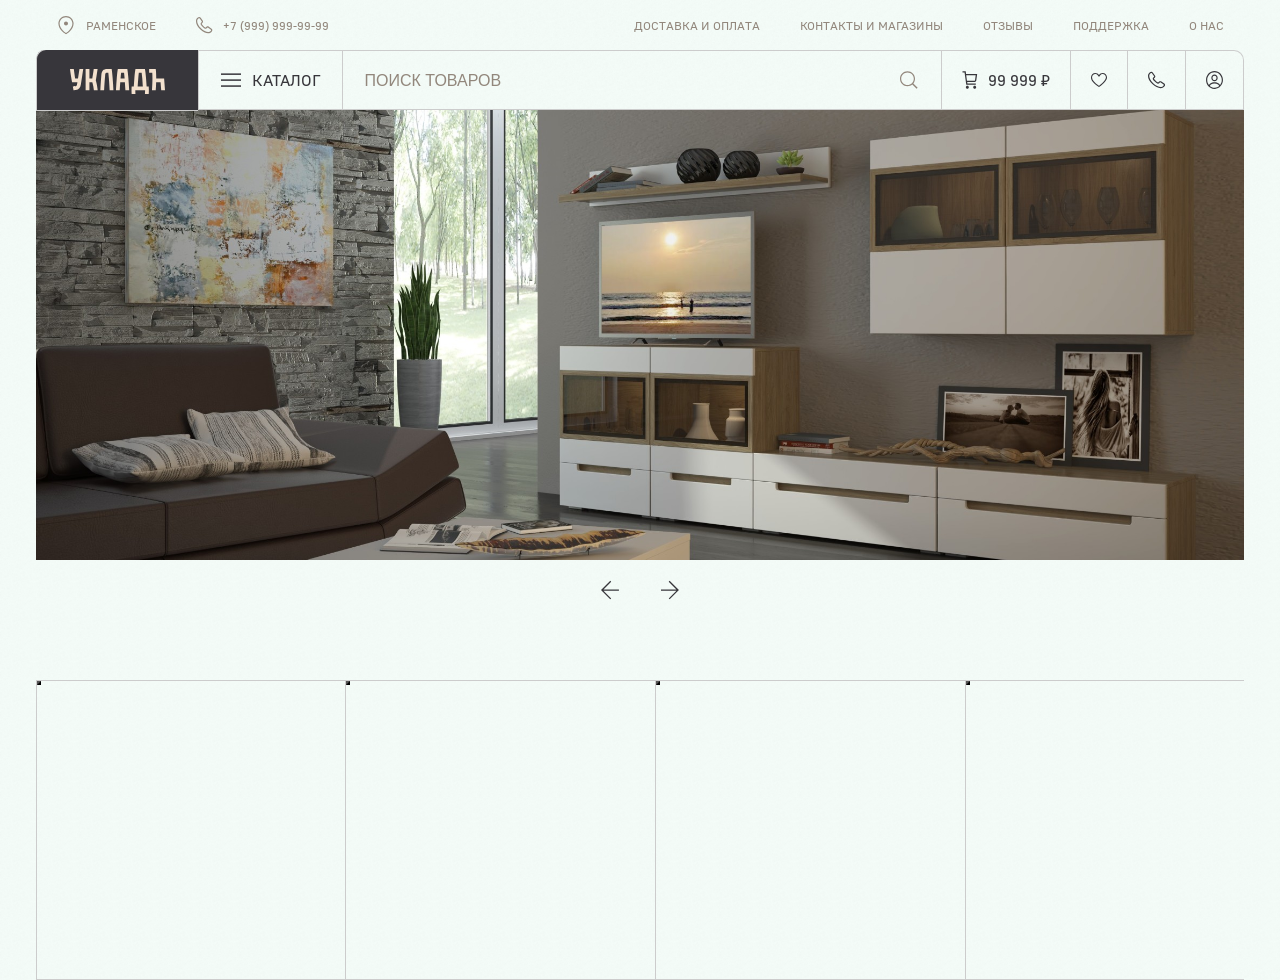
==== index.html @ 0f6a8e46 "Добавлены прототипы промо-слайдера и промо-акций Промо-слайдер, пока просто с одной картинкой и кноп" ====
<!-- saved from url=(0014)about:internet -->
<html xml:lang="ru" lang="ru" class="bx-core bx-linux bx-no-touch bx-no-retina bx-chrome"><head><meta http-equiv="Content-Type" content="text/html; charset=UTF-8"></head>

  <title>Интернет-магазин "УКЛАД"</title>
  
<meta name="robots" content="index, follow">


<link href="css/bootstrap.min.css" type="text/css" rel="stylesheet">
<link href="css/styles.min.css" type="text/css" rel="stylesheet">


<script type="text/javascript" async="" src="scripts/bootstrap.min.js"></script>
<script type="text/javascript" async="" src="scripts/jquery-3.7.0.min.js"></script>
<script type="text/javascript" async="" src="scripts/myscripts.min.js"></script>

<body style="background-image: url(assets/back_tex.svg);background-repeat:repeat;">

  <section class="PreHolder">
    <div class="left_preh">
      <button class="GeoLoc"><img src="assets/icn_geo.svg" alt="">РАМЕНСКОЕ</button>
      <button class="PhonePre"><img src="assets/icn_phn.svg" alt="">+7 (999) 999-99-99</button>
    </div>
    <div class="rigt_links">
      <button class="Deliv">ДОСТАВКА И ОПЛАТА</button>
      <button class="ContShop">КОНТАКТЫ И МАГАЗИНЫ</button>
      <button class="Revs">ОТЗЫВЫ</button>
      <button class="Support">ПОДДЕРЖКА</button>
      <button class="About">О НАС</button>
    </div>
  </section>

  <section class="new_nav">
    <button href="/" class="m_logo">
      <img class="logo-full-ru" src="assets/logo_full_ru.svg"></button>
      <!-- TODO Сделать раскрывающееся меню каталога -->
    <button class="btn_cat">
      <img src="assets/cat_men.svg" alt="">
      КАТАЛОГ
    </button>
    <button class="srch_sec">
      <input class="btn_srch" placeholder="Поиск товаров">
      <img src="assets/srch_btn.svg" alt="">
    </button>
    <button class="btn_shp"><img src="assets/shp-nav.svg" alt="">99 999 ₽</button>
    <button class="btn_fav"><img src="assets/btn_fav.svg" alt=""></button>
    <button class="btn_cal"><img src="assets/btn_cal.svg" alt=""></button>
    <button class="btn_prfl"><img src="assets/btn_prfl.svg" alt=""></button>
  </section>
  <section class="main_area">
    <div class="slide_show">
      
      <!-- TODO: Сделать функционал слайдера и перелистывания -->

      <img src="assets/slides/slide_1.jpeg" alt="">
    </div>
    <div class="post_slide">
      <img src="assets/icn_arw_l.svg" alt="">
      <img src="assets/icn_arw_r.svg" alt="">
    </div>
    <div class="pre_disc">

    </div>
    <section class="prom-block">
    <div class="scroll-prom">
      <div class="prom">
        <button class="photo">
        </button>
      </div>
      <div class="prom">
        <button class="photo">
        </button>
      </div>
      <div class="prom">
        <button class="photo">
        </button>
      </div>
      <div class="prom">
        <button class="photo">
        </button>
      </div>
      <div class="prom">
        <button class="photo">
        </button>
      </div>
      <div class="prom">
        <button class="photo">
        </button>
      </div>
    </div>  
    </section>
  </section>
</body>
---- css/styles.min.css ----
body{margin:0 auto;width:96.87%;max-width:96.87%;overscroll-behavior-y:contain}.main_area{position:relative}.main_area .wrapper{display:grid}.main_area .wrapper .child{height:100px;background:#f0f8ff}@media screen and (max-width: 1920px){body{width:96.87%;max-width:96.87%}}@media screen and (max-width: 1440px){body{width:94.44%;max-width:94.44%}}@media screen and (max-width: 1025px){body{width:100%;max-width:100%}}@font-face{font-family:"Golos UI Regular";src:url("https://anspirer.github.io/assets/fonts/golos-ui_regular.woff") format("woff")}@font-face{font-family:"Golos UI-Medium";src:url("https://anspirer.github.io/assets/fonts/golos-ui_medium.woff") format("woff")}.PreHolder{position:fixed;top:0;width:96.87%;height:50px;display:-webkit-box;display:-ms-flexbox;display:flex;-webkit-box-pack:justify;-ms-flex-pack:justify;justify-content:space-between;-webkit-box-align:center;-ms-flex-align:center;align-items:center;justify-items:center;overflow-wrap:break-word;word-wrap:break-word;max-width:100%;margin-left:auto;margin-right:auto;z-index:102;-webkit-transition:top .3s ease;transition:top .3s ease;background-image:url("https://anspirer.github.io/assets/back_tex.svg");background-repeat:repeat}.PreHolder .left_preh{height:50px;display:-webkit-box;display:-ms-flexbox;display:flex;-webkit-box-align:stretch;-ms-flex-align:stretch;align-items:stretch;-webkit-align-items:stretch}.PreHolder .left_preh .GeoLoc,.PreHolder .left_preh .PhonePre{-webkit-box-align:center;-ms-flex-align:center;align-items:center;-webkit-align-items:center}.PreHolder .left_preh .GeoLoc img,.PreHolder .left_preh .PhonePre img{padding-right:10px}.PreHolder .rigt_links{-webkit-box-align:center;-ms-flex-align:center;align-items:center;-webkit-align-items:center;height:50px;display:-webkit-box;display:-ms-flexbox;display:flex;margin-left:auto;background-image:url("https://anspirer.github.io/assets/back_tex.svg");background-repeat:repeat}.PreHolder button{display:-webkit-box;display:-ms-flexbox;display:flex;-webkit-box-align:stretch;-ms-flex-align:stretch;align-items:stretch;padding:10px 20px 10px 20px;-webkit-align-items:stretch;border:none;white-space:nowrap;text-wrap:nowrap;font-family:"Golos UI Regular",Helvetica;font-size:12px;font-style:normal;font-weight:400;line-height:normal;color:#92877c;background-image:url("https://anspirer.github.io/assets/back_tex.svg");background-repeat:repeat}@media screen and (max-width: 1920px){.PreHolder{width:96.87%}}@media screen and (max-width: 1440px){.PreHolder{width:94.44%}}@media screen and (max-width: 1025px){.PreHolder{width:100%}}.new_nav{position:relative;width:100%;max-width:100%;margin-left:auto;margin-right:auto;position:sticky;top:50px;z-index:101;height:60px;display:-webkit-box;display:-ms-flexbox;display:flex;-webkit-box-align:center;-ms-flex-align:center;align-items:center;justify-items:center;overflow-wrap:break-word;word-wrap:break-word;-webkit-transition:top .3s ease;transition:top .3s ease}.new_nav>button:not(.m_logo){height:60px;font-family:"Golos UI Regular",Helvetica;background-image:url("https://anspirer.github.io/assets/back_tex.svg");background-repeat:repeat;font-weight:400;font-size:16px;letter-spacing:0;word-wrap:break-word;word-break:unset;white-space:nowrap;overflow-wrap:unset;-webkit-hyphens:unset;-ms-hyphens:unset;hyphens:unset}.m_logo{display:-webkit-box;display:-ms-flexbox;display:flex;position:relative;padding:19px 33px 16px;background-color:#37363b;border:1px #ccc solid;border-right:.5px;border-top-left-radius:10px}.btn_cat{display:-webkit-box;display:-ms-flexbox;display:flex;-webkit-box-align:center;-ms-flex-align:center;align-items:center;-webkit-align-items:center;max-width:160px;position:relative;padding:17px 22px 17px 22px;text-wrap:nowrap;background-image:url("https://anspirer.github.io/assets/back_tex.svg");background-repeat:repeat;color:#37363b;border:1px #ccc solid}.btn_cat img{margin-right:11px}.srch_sec{-webkit-box-align:stretch;-ms-flex-align:stretch;align-items:stretch;-webkit-align-items:stretch;display:-webkit-box;display:-ms-flexbox;display:flex;-webkit-box-pack:justify;-ms-flex-pack:justify;justify-content:space-between;width:1702px;background-image:url("https://anspirer.github.io/assets/back_tex.svg");background-repeat:repeat;color:#37363b;border:1px #ccc solid;border-left:none;padding:17px 22px 17px 22px}.srch_sec .btn_srch{width:97%}.srch_sec img{width:20px;position:relative}.srch_sec input{font-size:16px;background-image:url("https://anspirer.github.io/assets/back_tex.svg");background-repeat:repeat;border:none}.srch_sec input::-webkit-input-placeholder{height:69.55px;position:relative;margin-left:20px;color:#92877c;font-family:"Golos UI-Regular",Helvetica;font-weight:400;font-size:16px;letter-spacing:0;line-height:16px;white-space:nowrap;text-transform:uppercase}.srch_sec input::-moz-placeholder{height:69.55px;position:relative;margin-left:20px;color:#92877c;font-family:"Golos UI-Regular",Helvetica;font-weight:400;font-size:16px;letter-spacing:0;line-height:16px;white-space:nowrap;text-transform:uppercase}.srch_sec input:-ms-input-placeholder{height:69.55px;position:relative;margin-left:20px;color:#92877c;font-family:"Golos UI-Regular",Helvetica;font-weight:400;font-size:16px;letter-spacing:0;line-height:16px;white-space:nowrap;text-transform:uppercase}.srch_sec input::-ms-input-placeholder{height:69.55px;position:relative;margin-left:20px;color:#92877c;font-family:"Golos UI-Regular",Helvetica;font-weight:400;font-size:16px;letter-spacing:0;line-height:16px;white-space:nowrap;text-transform:uppercase}.srch_sec input::placeholder{height:69.55px;position:relative;margin-left:20px;color:#92877c;font-family:"Golos UI-Regular",Helvetica;font-weight:400;font-size:16px;letter-spacing:0;line-height:16px;white-space:nowrap;text-transform:uppercase}.btn_shp{display:-webkit-box;display:-ms-flexbox;display:flex;-webkit-box-align:center;-ms-flex-align:center;align-items:center;-webkit-align-items:center;width:130px;text-wrap:nowrap;position:relative;padding:17px 20px 17px 20px;background-color:#fff;color:#37363b;border:1px #ccc solid;border-left:none}.btn_shp img{padding-right:10px}.btn_fav{display:-webkit-box;display:-ms-flexbox;display:flex;-webkit-box-align:stretch;-ms-flex-align:stretch;align-items:stretch;-webkit-align-items:stretch;background-image:url("https://anspirer.github.io/assets/back_tex.svg");background-repeat:repeat;color:#37363b;border:1px #ccc solid;border-left:none;padding:20px 20px 20px 20px}.btn_fav img{width:16.3px}.btn_cal{display:-webkit-box;display:-ms-flexbox;display:flex;-webkit-box-align:stretch;-ms-flex-align:stretch;align-items:stretch;-webkit-align-items:stretch;background-image:url("https://anspirer.github.io/assets/back_tex.svg");background-repeat:repeat;color:#37363b;border:1px #ccc solid;border-left:none;padding:19px 20px 19px 20px}.btn_cal img{width:16.3px}.btn_prfl{display:-webkit-box;display:-ms-flexbox;display:flex;-webkit-box-align:stretch;-ms-flex-align:stretch;align-items:stretch;-webkit-align-items:stretch;background-color:rgba(0,0,0,0);color:#f3e0cf;border:1px #ccc solid;border-left:none;padding:19px 20px 19px 20px;border-top-right-radius:10px}.btn_prfl img{width:17.9px}.slide_show{height:450px;overflow:hidden;display:-webkit-box;display:-ms-flexbox;display:flex;-webkit-box-align:center;-ms-flex-align:center;align-items:center;-webkit-box-pack:center;-ms-flex-pack:center;justify-content:center}.slide_show img{width:100%;height:100%;-o-object-fit:cover;object-fit:cover}.post_slide{height:60px;display:-webkit-box;display:-ms-flexbox;display:flex;-webkit-box-pack:center;-ms-flex-pack:center;justify-content:center}.post_slide img{padding:20px}.pre_disc{display:-webkit-box;display:-ms-flexbox;display:flex;height:60px}.prom-block{-webkit-user-select:none;-moz-user-select:none;-ms-user-select:none;user-select:none;cursor:-webkit-grab;cursor:grab}.prom-block .scroll-prom{height:300px;width:100%;overflow:scroll;display:-webkit-box;display:-ms-flexbox;display:flex;-webkit-box-align:end;-ms-flex-align:end;align-items:flex-end;-ms-flex-wrap:nowrap;flex-wrap:nowrap;scrollbar-color:rgba(0,0,0,0) rgba(0,0,0,0);-ms-overflow-style:none;scrollbar-width:none}.prom{min-height:300px;min-width:310px;border:1px #ccc solid;border-left:none}.prom img{overflow:hidden}.prom:nth-of-type(1){border-left:1px #ccc solid}.scroll-prom::-webkit-scrollbar{display:none;width:0;background-color:rgba(0,0,0,0)}nav{display:none}
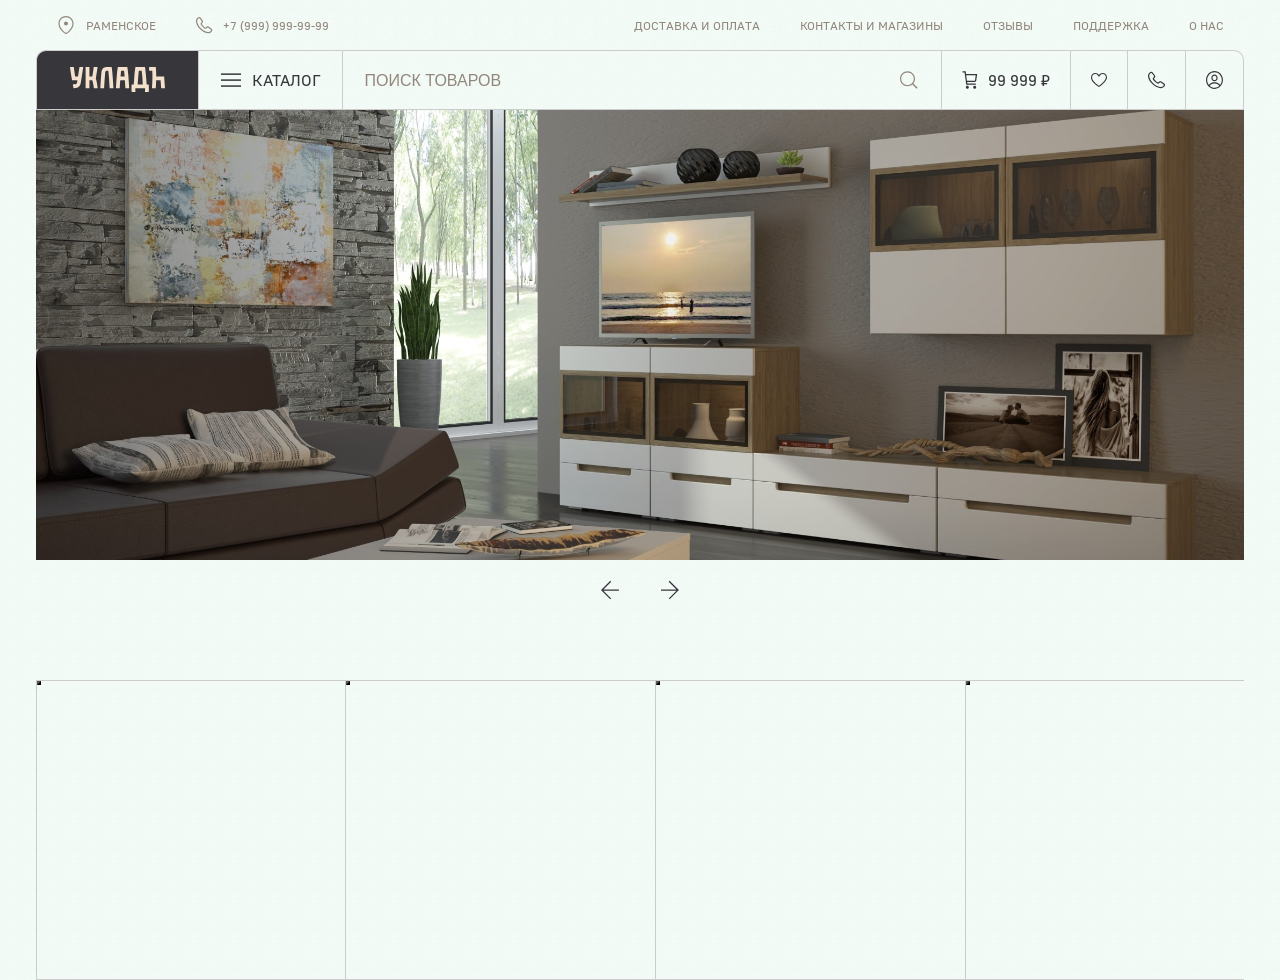
==== commit 57b56789: "Добавлены prom блоки" ====
--- a/index.html
+++ b/index.html
@@ -88,6 +88,18 @@
         <button class="photo">
         </button>
       </div>
+      <div class="prom">
+        <button class="photo">
+        </button>
+      </div>
+      <div class="prom">
+        <button class="photo">
+        </button>
+      </div>
+      <div class="prom">
+        <button class="photo">
+        </button>
+      </div>
     </div>  
     </section>
   </section>
--- a/css/styles.min.css
+++ b/css/styles.min.css
@@ -1 +1 @@
-body{margin:0 auto;width:96.87%;max-width:96.87%;overscroll-behavior-y:contain}.main_area{position:relative}.main_area .wrapper{display:grid}.main_area .wrapper .child{height:100px;background:#f0f8ff}@media screen and (max-width: 1920px){body{width:96.87%;max-width:96.87%}}@media screen and (max-width: 1440px){body{width:94.44%;max-width:94.44%}}@media screen and (max-width: 1025px){body{width:100%;max-width:100%}}@font-face{font-family:"Golos UI Regular";src:url("https://anspirer.github.io/assets/fonts/golos-ui_regular.woff") format("woff")}@font-face{font-family:"Golos UI-Medium";src:url("https://anspirer.github.io/assets/fonts/golos-ui_medium.woff") format("woff")}.PreHolder{position:fixed;top:0;width:96.87%;height:50px;display:-webkit-box;display:-ms-flexbox;display:flex;-webkit-box-pack:justify;-ms-flex-pack:justify;justify-content:space-between;-webkit-box-align:center;-ms-flex-align:center;align-items:center;justify-items:center;overflow-wrap:break-word;word-wrap:break-word;max-width:100%;margin-left:auto;margin-right:auto;z-index:102;-webkit-transition:top .3s ease;transition:top .3s ease;background-image:url("https://anspirer.github.io/assets/back_tex.svg");background-repeat:repeat}.PreHolder .left_preh{height:50px;display:-webkit-box;display:-ms-flexbox;display:flex;-webkit-box-align:stretch;-ms-flex-align:stretch;align-items:stretch;-webkit-align-items:stretch}.PreHolder .left_preh .GeoLoc,.PreHolder .left_preh .PhonePre{-webkit-box-align:center;-ms-flex-align:center;align-items:center;-webkit-align-items:center}.PreHolder .left_preh .GeoLoc img,.PreHolder .left_preh .PhonePre img{padding-right:10px}.PreHolder .rigt_links{-webkit-box-align:center;-ms-flex-align:center;align-items:center;-webkit-align-items:center;height:50px;display:-webkit-box;display:-ms-flexbox;display:flex;margin-left:auto;background-image:url("https://anspirer.github.io/assets/back_tex.svg");background-repeat:repeat}.PreHolder button{display:-webkit-box;display:-ms-flexbox;display:flex;-webkit-box-align:stretch;-ms-flex-align:stretch;align-items:stretch;padding:10px 20px 10px 20px;-webkit-align-items:stretch;border:none;white-space:nowrap;text-wrap:nowrap;font-family:"Golos UI Regular",Helvetica;font-size:12px;font-style:normal;font-weight:400;line-height:normal;color:#92877c;background-image:url("https://anspirer.github.io/assets/back_tex.svg");background-repeat:repeat}@media screen and (max-width: 1920px){.PreHolder{width:96.87%}}@media screen and (max-width: 1440px){.PreHolder{width:94.44%}}@media screen and (max-width: 1025px){.PreHolder{width:100%}}.new_nav{position:relative;width:100%;max-width:100%;margin-left:auto;margin-right:auto;position:sticky;top:50px;z-index:101;height:60px;display:-webkit-box;display:-ms-flexbox;display:flex;-webkit-box-align:center;-ms-flex-align:center;align-items:center;justify-items:center;overflow-wrap:break-word;word-wrap:break-word;-webkit-transition:top .3s ease;transition:top .3s ease}.new_nav>button:not(.m_logo){height:60px;font-family:"Golos UI Regular",Helvetica;background-image:url("https://anspirer.github.io/assets/back_tex.svg");background-repeat:repeat;font-weight:400;font-size:16px;letter-spacing:0;word-wrap:break-word;word-break:unset;white-space:nowrap;overflow-wrap:unset;-webkit-hyphens:unset;-ms-hyphens:unset;hyphens:unset}.m_logo{display:-webkit-box;display:-ms-flexbox;display:flex;position:relative;padding:19px 33px 16px;background-color:#37363b;border:1px #ccc solid;border-right:.5px;border-top-left-radius:10px}.btn_cat{display:-webkit-box;display:-ms-flexbox;display:flex;-webkit-box-align:center;-ms-flex-align:center;align-items:center;-webkit-align-items:center;max-width:160px;position:relative;padding:17px 22px 17px 22px;text-wrap:nowrap;background-image:url("https://anspirer.github.io/assets/back_tex.svg");background-repeat:repeat;color:#37363b;border:1px #ccc solid}.btn_cat img{margin-right:11px}.srch_sec{-webkit-box-align:stretch;-ms-flex-align:stretch;align-items:stretch;-webkit-align-items:stretch;display:-webkit-box;display:-ms-flexbox;display:flex;-webkit-box-pack:justify;-ms-flex-pack:justify;justify-content:space-between;width:1702px;background-image:url("https://anspirer.github.io/assets/back_tex.svg");background-repeat:repeat;color:#37363b;border:1px #ccc solid;border-left:none;padding:17px 22px 17px 22px}.srch_sec .btn_srch{width:97%}.srch_sec img{width:20px;position:relative}.srch_sec input{font-size:16px;background-image:url("https://anspirer.github.io/assets/back_tex.svg");background-repeat:repeat;border:none}.srch_sec input::-webkit-input-placeholder{height:69.55px;position:relative;margin-left:20px;color:#92877c;font-family:"Golos UI-Regular",Helvetica;font-weight:400;font-size:16px;letter-spacing:0;line-height:16px;white-space:nowrap;text-transform:uppercase}.srch_sec input::-moz-placeholder{height:69.55px;position:relative;margin-left:20px;color:#92877c;font-family:"Golos UI-Regular",Helvetica;font-weight:400;font-size:16px;letter-spacing:0;line-height:16px;white-space:nowrap;text-transform:uppercase}.srch_sec input:-ms-input-placeholder{height:69.55px;position:relative;margin-left:20px;color:#92877c;font-family:"Golos UI-Regular",Helvetica;font-weight:400;font-size:16px;letter-spacing:0;line-height:16px;white-space:nowrap;text-transform:uppercase}.srch_sec input::-ms-input-placeholder{height:69.55px;position:relative;margin-left:20px;color:#92877c;font-family:"Golos UI-Regular",Helvetica;font-weight:400;font-size:16px;letter-spacing:0;line-height:16px;white-space:nowrap;text-transform:uppercase}.srch_sec input::placeholder{height:69.55px;position:relative;margin-left:20px;color:#92877c;font-family:"Golos UI-Regular",Helvetica;font-weight:400;font-size:16px;letter-spacing:0;line-height:16px;white-space:nowrap;text-transform:uppercase}.btn_shp{display:-webkit-box;display:-ms-flexbox;display:flex;-webkit-box-align:center;-ms-flex-align:center;align-items:center;-webkit-align-items:center;width:130px;text-wrap:nowrap;position:relative;padding:17px 20px 17px 20px;background-color:#fff;color:#37363b;border:1px #ccc solid;border-left:none}.btn_shp img{padding-right:10px}.btn_fav{display:-webkit-box;display:-ms-flexbox;display:flex;-webkit-box-align:stretch;-ms-flex-align:stretch;align-items:stretch;-webkit-align-items:stretch;background-image:url("https://anspirer.github.io/assets/back_tex.svg");background-repeat:repeat;color:#37363b;border:1px #ccc solid;border-left:none;padding:20px 20px 20px 20px}.btn_fav img{width:16.3px}.btn_cal{display:-webkit-box;display:-ms-flexbox;display:flex;-webkit-box-align:stretch;-ms-flex-align:stretch;align-items:stretch;-webkit-align-items:stretch;background-image:url("https://anspirer.github.io/assets/back_tex.svg");background-repeat:repeat;color:#37363b;border:1px #ccc solid;border-left:none;padding:19px 20px 19px 20px}.btn_cal img{width:16.3px}.btn_prfl{display:-webkit-box;display:-ms-flexbox;display:flex;-webkit-box-align:stretch;-ms-flex-align:stretch;align-items:stretch;-webkit-align-items:stretch;background-color:rgba(0,0,0,0);color:#f3e0cf;border:1px #ccc solid;border-left:none;padding:19px 20px 19px 20px;border-top-right-radius:10px}.btn_prfl img{width:17.9px}.slide_show{height:450px;overflow:hidden;display:-webkit-box;display:-ms-flexbox;display:flex;-webkit-box-align:center;-ms-flex-align:center;align-items:center;-webkit-box-pack:center;-ms-flex-pack:center;justify-content:center}.slide_show img{width:100%;height:100%;-o-object-fit:cover;object-fit:cover}.post_slide{height:60px;display:-webkit-box;display:-ms-flexbox;display:flex;-webkit-box-pack:center;-ms-flex-pack:center;justify-content:center}.post_slide img{padding:20px}.pre_disc{display:-webkit-box;display:-ms-flexbox;display:flex;height:60px}.prom-block{-webkit-user-select:none;-moz-user-select:none;-ms-user-select:none;user-select:none;cursor:-webkit-grab;cursor:grab}.prom-block .scroll-prom{height:300px;width:100%;overflow:scroll;display:-webkit-box;display:-ms-flexbox;display:flex;-webkit-box-align:end;-ms-flex-align:end;align-items:flex-end;-ms-flex-wrap:nowrap;flex-wrap:nowrap;scrollbar-color:rgba(0,0,0,0) rgba(0,0,0,0);-ms-overflow-style:none;scrollbar-width:none}.prom{min-height:300px;min-width:310px;border:1px #ccc solid;border-left:none}.prom img{overflow:hidden}.prom:nth-of-type(1){border-left:1px #ccc solid}.scroll-prom::-webkit-scrollbar{display:none;width:0;background-color:rgba(0,0,0,0)}nav{display:none}+body{margin:0 auto;width:96.87%;max-width:96.87%;overscroll-behavior-y:contain}.main_area{position:relative;-webkit-transition:top .3s ease;transition:top .3s ease;top:100px}.main_area .wrapper{display:grid}.main_area .wrapper .child{height:100px;background:#f0f8ff}@media screen and (max-width: 1920px){body{width:96.87%;max-width:96.87%}}@media screen and (max-width: 1440px){body{width:94.44%;max-width:94.44%}}@media screen and (max-width: 1025px){body{width:100%;max-width:100%}}@font-face{font-family:"Golos UI Regular";src:url("https://anspirer.github.io/assets/fonts/golos-ui_regular.woff") format("woff")}@font-face{font-family:"Golos UI-Medium";src:url("https://anspirer.github.io/assets/fonts/golos-ui_medium.woff") format("woff")}.PreHolder{position:fixed;top:0;width:96.87%;height:50px;display:-webkit-box;display:-ms-flexbox;display:flex;-webkit-box-pack:justify;-ms-flex-pack:justify;justify-content:space-between;-webkit-box-align:center;-ms-flex-align:center;align-items:center;justify-items:center;overflow-wrap:break-word;word-wrap:break-word;max-width:100%;margin-left:auto;margin-right:auto;z-index:102;-webkit-transition:top .3s ease;transition:top .3s ease;background-image:url("https://anspirer.github.io/assets/back_tex.svg");background-repeat:repeat}.PreHolder .left_preh{height:50px;display:-webkit-box;display:-ms-flexbox;display:flex;-webkit-box-align:stretch;-ms-flex-align:stretch;align-items:stretch;-webkit-align-items:stretch}.PreHolder .left_preh .GeoLoc,.PreHolder .left_preh .PhonePre{-webkit-box-align:center;-ms-flex-align:center;align-items:center;-webkit-align-items:center}.PreHolder .left_preh .GeoLoc img,.PreHolder .left_preh .PhonePre img{padding-right:10px}.PreHolder .rigt_links{-webkit-box-align:center;-ms-flex-align:center;align-items:center;-webkit-align-items:center;height:50px;display:-webkit-box;display:-ms-flexbox;display:flex;margin-left:auto;background-image:url("https://anspirer.github.io/assets/back_tex.svg");background-repeat:repeat}.PreHolder button{display:-webkit-box;display:-ms-flexbox;display:flex;-webkit-box-align:stretch;-ms-flex-align:stretch;align-items:stretch;padding:10px 20px 10px 20px;-webkit-align-items:stretch;border:none;white-space:nowrap;text-wrap:nowrap;font-family:"Golos UI Regular",Helvetica;font-size:12px;font-style:normal;font-weight:400;line-height:normal;color:#92877c;background-image:url("https://anspirer.github.io/assets/back_tex.svg");background-repeat:repeat}@media screen and (max-width: 1920px){.PreHolder{width:96.87%}}@media screen and (max-width: 1440px){.PreHolder{width:94.44%}}@media screen and (max-width: 1025px){.PreHolder{width:100%}}.new_nav{position:relative;width:100%;max-width:100%;margin-left:auto;margin-right:auto;position:sticky;top:50px;z-index:101;height:60px;display:-webkit-box;display:-ms-flexbox;display:flex;-webkit-box-align:center;-ms-flex-align:center;align-items:center;justify-items:center;overflow-wrap:break-word;word-wrap:break-word;-webkit-transition:top .3s ease;transition:top .3s ease}.new_nav>button:not(.m_logo){height:60px;font-family:"Golos UI Regular",Helvetica;background-image:url("https://anspirer.github.io/assets/back_tex.svg");background-repeat:repeat;font-weight:400;font-size:16px;letter-spacing:0;word-wrap:break-word;word-break:unset;white-space:nowrap;overflow-wrap:unset;-webkit-hyphens:unset;-ms-hyphens:unset;hyphens:unset}.m_logo{display:-webkit-box;display:-ms-flexbox;display:flex;position:relative;padding:16px 33px 17px;background-color:#37363b;background-image:none;border:1px #ccc solid;border-right:.5px;border-top-left-radius:10px}.btn_cat{display:-webkit-box;display:-ms-flexbox;display:flex;-webkit-box-align:center;-ms-flex-align:center;align-items:center;-webkit-align-items:center;max-width:160px;position:relative;padding:17px 22px 17px 22px;text-wrap:nowrap;background-image:url("https://anspirer.github.io/assets/back_tex.svg");background-repeat:repeat;color:#37363b;border:1px #ccc solid}.btn_cat img{margin-right:11px}.srch_sec{-webkit-box-align:stretch;-ms-flex-align:stretch;align-items:stretch;-webkit-align-items:stretch;display:-webkit-box;display:-ms-flexbox;display:flex;-webkit-box-pack:justify;-ms-flex-pack:justify;justify-content:space-between;width:1702px;background-image:url("https://anspirer.github.io/assets/back_tex.svg");background-repeat:repeat;color:#37363b;border:1px #ccc solid;border-left:none;padding:17px 22px 17px 22px}.srch_sec .btn_srch{width:97%}.srch_sec img{width:20px;position:relative}.srch_sec input{font-size:16px;background-image:url("https://anspirer.github.io/assets/back_tex.svg");background-repeat:repeat;border:none}.srch_sec input::-webkit-input-placeholder{height:69.55px;position:relative;margin-left:20px;color:#92877c;font-family:"Golos UI-Regular",Helvetica;font-weight:400;font-size:16px;letter-spacing:0;line-height:16px;white-space:nowrap;text-transform:uppercase}.srch_sec input::-moz-placeholder{height:69.55px;position:relative;margin-left:20px;color:#92877c;font-family:"Golos UI-Regular",Helvetica;font-weight:400;font-size:16px;letter-spacing:0;line-height:16px;white-space:nowrap;text-transform:uppercase}.srch_sec input:-ms-input-placeholder{height:69.55px;position:relative;margin-left:20px;color:#92877c;font-family:"Golos UI-Regular",Helvetica;font-weight:400;font-size:16px;letter-spacing:0;line-height:16px;white-space:nowrap;text-transform:uppercase}.srch_sec input::-ms-input-placeholder{height:69.55px;position:relative;margin-left:20px;color:#92877c;font-family:"Golos UI-Regular",Helvetica;font-weight:400;font-size:16px;letter-spacing:0;line-height:16px;white-space:nowrap;text-transform:uppercase}.srch_sec input::placeholder{height:69.55px;position:relative;margin-left:20px;color:#92877c;font-family:"Golos UI-Regular",Helvetica;font-weight:400;font-size:16px;letter-spacing:0;line-height:16px;white-space:nowrap;text-transform:uppercase}.btn_shp{display:-webkit-box;display:-ms-flexbox;display:flex;-webkit-box-align:center;-ms-flex-align:center;align-items:center;-webkit-align-items:center;width:130px;text-wrap:nowrap;position:relative;padding:17px 20px 17px 20px;background-color:#fff;color:#37363b;border:1px #ccc solid;border-left:none}.btn_shp img{padding-right:10px}.btn_fav{display:-webkit-box;display:-ms-flexbox;display:flex;-webkit-box-align:stretch;-ms-flex-align:stretch;align-items:stretch;-webkit-align-items:stretch;background-image:url("https://anspirer.github.io/assets/back_tex.svg");background-repeat:repeat;color:#37363b;border:1px #ccc solid;border-left:none;padding:20px 20px 20px 20px}.btn_fav img{width:16.3px}.btn_cal{display:-webkit-box;display:-ms-flexbox;display:flex;-webkit-box-align:stretch;-ms-flex-align:stretch;align-items:stretch;-webkit-align-items:stretch;background-image:url("https://anspirer.github.io/assets/back_tex.svg");background-repeat:repeat;color:#37363b;border:1px #ccc solid;border-left:none;padding:19px 20px 19px 20px}.btn_cal img{width:16.3px}.btn_prfl{display:-webkit-box;display:-ms-flexbox;display:flex;-webkit-box-align:stretch;-ms-flex-align:stretch;align-items:stretch;-webkit-align-items:stretch;background-color:rgba(0,0,0,0);color:#f3e0cf;border:1px #ccc solid;border-left:none;padding:19px 20px 19px 20px;border-top-right-radius:10px}.btn_prfl img{width:17.9px}.slide_show{height:450px;overflow:hidden;display:-webkit-box;display:-ms-flexbox;display:flex;-webkit-box-align:center;-ms-flex-align:center;align-items:center;-webkit-box-pack:center;-ms-flex-pack:center;justify-content:center}.slide_show img{width:100%;height:100%;-o-object-fit:cover;object-fit:cover}.post_slide{height:60px;display:-webkit-box;display:-ms-flexbox;display:flex;-webkit-box-pack:center;-ms-flex-pack:center;justify-content:center}.post_slide img{padding:20px}.pre_disc{display:-webkit-box;display:-ms-flexbox;display:flex;height:60px}.prom-block{-webkit-user-select:none;-moz-user-select:none;-ms-user-select:none;user-select:none;cursor:-webkit-grab;cursor:grab}.prom-block .scroll-prom{height:300px;width:100%;overflow:scroll;display:-webkit-box;display:-ms-flexbox;display:flex;-webkit-box-align:end;-ms-flex-align:end;align-items:flex-end;-ms-flex-wrap:nowrap;flex-wrap:nowrap;scrollbar-color:rgba(0,0,0,0) rgba(0,0,0,0);-ms-overflow-style:none;scrollbar-width:none}.prom{min-height:300px;min-width:310px;border:1px #ccc solid;border-left:none}.prom img{overflow:hidden}.prom:nth-of-type(1){border-left:1px #ccc solid}.scroll-prom::-webkit-scrollbar{display:none;width:0;background-color:rgba(0,0,0,0)}nav{display:none}
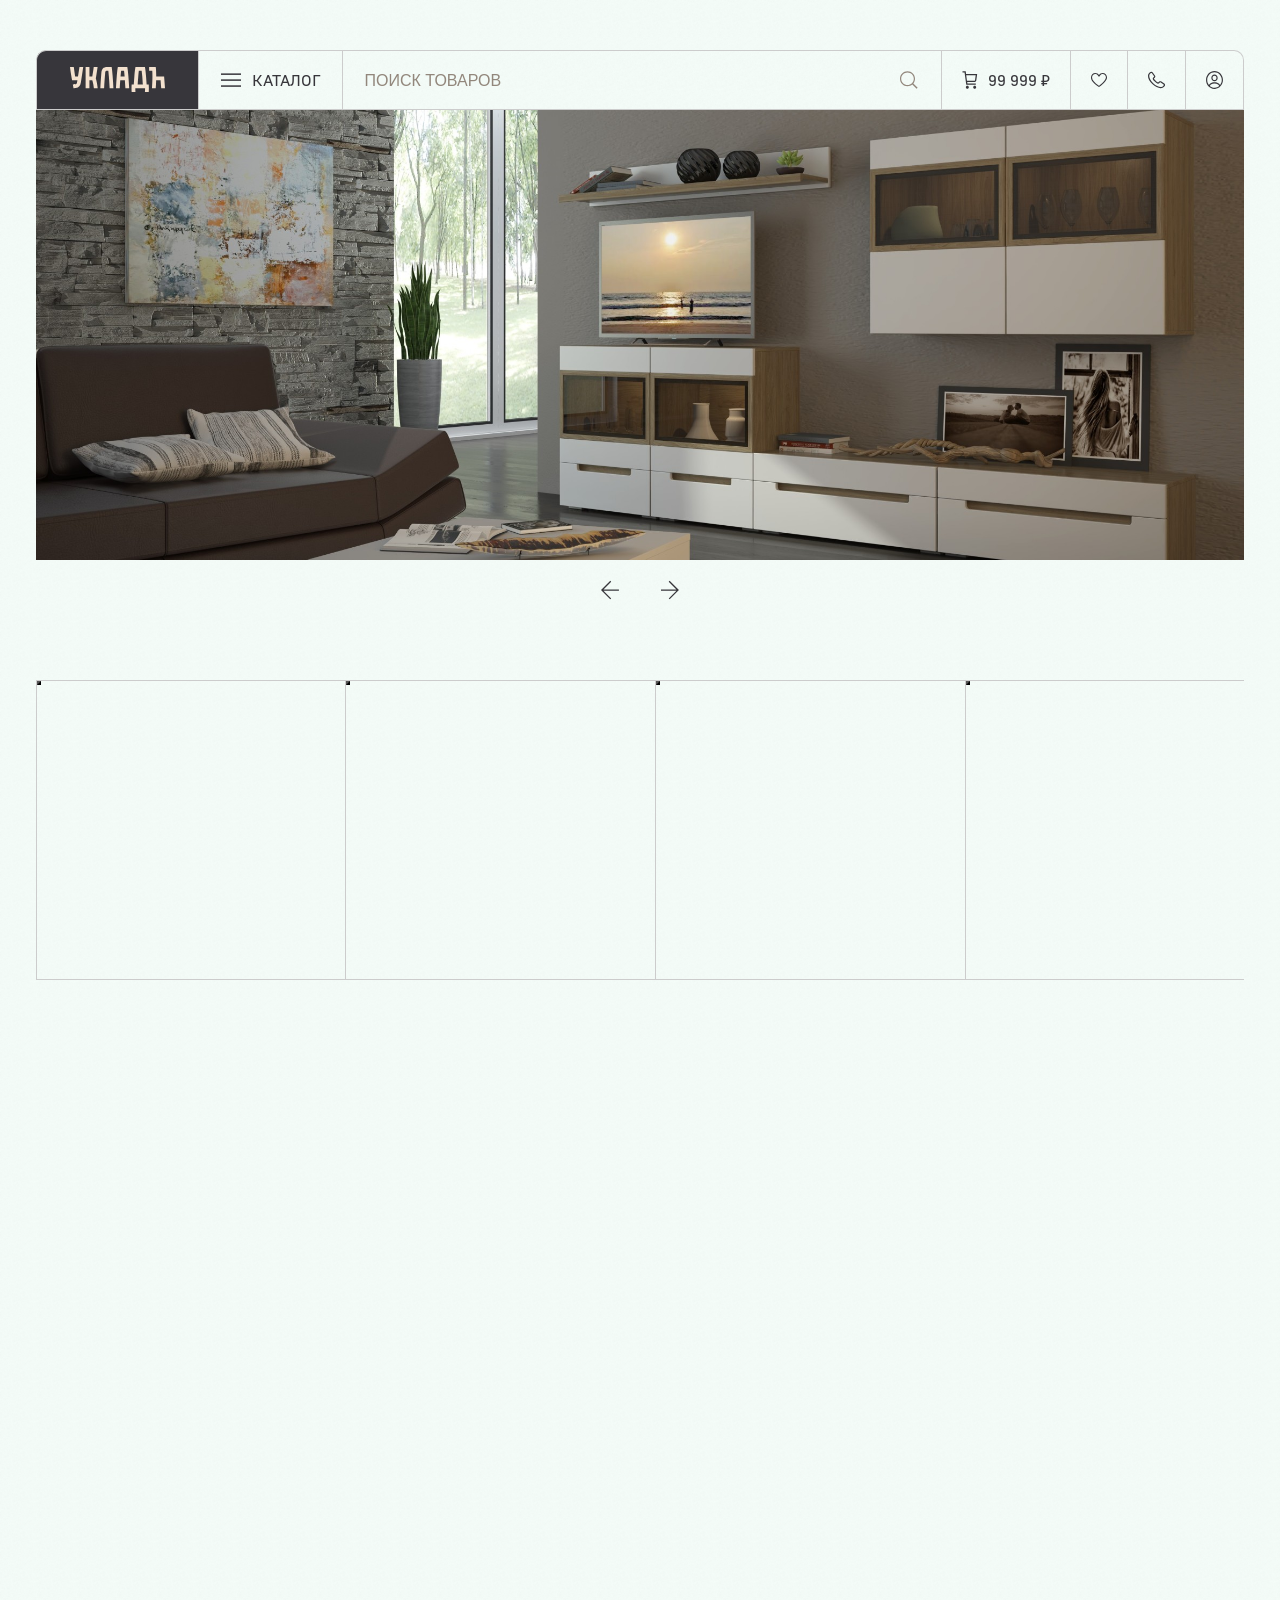
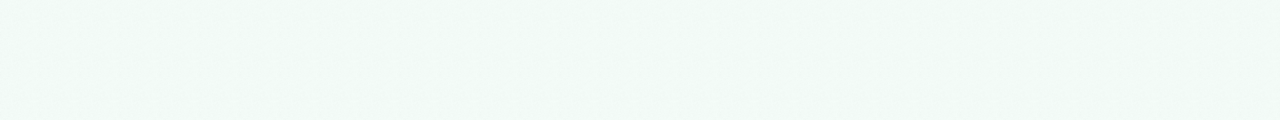
==== commit a1d467ff: "Добавлена сетка каталога" ====
--- a/index.html
+++ b/index.html
@@ -59,49 +59,104 @@
       <img src="assets/icn_arw_l.svg" alt="">
       <img src="assets/icn_arw_r.svg" alt="">
     </div>
-    <div class="pre_disc">
+    <div class="pre_sect">
 
     </div>
     <section class="prom-block">
     <div class="scroll-prom">
       <div class="prom">
-        <button class="photo">
-        </button>
+        <a href="https://google.com">
+          <button class="photo">
+          </button>
+        </a>
       </div>
       <div class="prom">
-        <button class="photo">
-        </button>
+        <a href="https://google.com">
+          <button class="photo">
+          </button>
+        </a>
       </div>
       <div class="prom">
-        <button class="photo">
-        </button>
+        <a href="https://google.com">
+          <button class="photo">
+          </button>
+        </a>
       </div>
       <div class="prom">
-        <button class="photo">
-        </button>
+        <a href="https://google.com">
+          <button class="photo">
+          </button>
+        </a>
       </div>
       <div class="prom">
-        <button class="photo">
-        </button>
+        <a href="https://google.com">
+          <button class="photo">
+          </button>
+        </a>
       </div>
       <div class="prom">
-        <button class="photo">
-        </button>
+        <a href="https://google.com">
+          <button class="photo">
+          </button>
+        </a>
       </div>
       <div class="prom">
-        <button class="photo">
-        </button>
+        <a href="https://google.com">
+          <button class="photo">
+          </button>
+        </a>
       </div>
       <div class="prom">
-        <button class="photo">
-        </button>
+        <a href="https://google.com">
+          <button class="photo">
+          </button>
+        </a>
       </div>
       <div class="prom">
-        <button class="photo">
-        </button>
+        <a href="https://google.com">
+          <button class="photo">
+          </button>
+        </a>
       </div>
     </div>  
     </section>
+    <div class="divider"></div>
+    <div class="pre_sect">
+    </div>
+     <!-- <div class="catalog_grid"> 
+        <div class="big_blk">
+
+        </div>
+        <div class="medium_blk">
+          
+        </div>
+        <div class="small_blk">
+          
+        </div>
+        <div class="small_blk">
+          
+        </div>
+       
+          
+    </div> -->
+
+    <div class="catalog_grid" style="">
+      <div class="box_bg" style="">
+          <a href="/catalog/" class=""> 
+          </a>
+      </div>
+      <div class="box_md" style="">
+        <a href="/catalog/" class="blk_med"></a> 
+        <a href="/catalog/" class="blk_med"></a>
+      </div>
+      <div class="box_sm" style="">
+        <a href="/catalog/" class="blk_sml"></a> 
+        <a href="/catalog/" class="blk_sml"></a>
+        <a href="/catalog/" class="blk_sml"></a> 
+        <a href="/catalog/" class="blk_sml"></a>
+      </div>
+     </div>
+
   </section>
 </body>
 
--- a/css/styles.min.css
+++ b/css/styles.min.css
@@ -1 +1 @@
-body{margin:0 auto;width:96.87%;max-width:96.87%;overscroll-behavior-y:contain}.main_area{position:relative;-webkit-transition:top .3s ease;transition:top .3s ease;top:100px}.main_area .wrapper{display:grid}.main_area .wrapper .child{height:100px;background:#f0f8ff}@media screen and (max-width: 1920px){body{width:96.87%;max-width:96.87%}}@media screen and (max-width: 1440px){body{width:94.44%;max-width:94.44%}}@media screen and (max-width: 1025px){body{width:100%;max-width:100%}}@font-face{font-family:"Golos UI Regular";src:url("https://anspirer.github.io/assets/fonts/golos-ui_regular.woff") format("woff")}@font-face{font-family:"Golos UI-Medium";src:url("https://anspirer.github.io/assets/fonts/golos-ui_medium.woff") format("woff")}.PreHolder{position:fixed;top:0;width:96.87%;height:50px;display:-webkit-box;display:-ms-flexbox;display:flex;-webkit-box-pack:justify;-ms-flex-pack:justify;justify-content:space-between;-webkit-box-align:center;-ms-flex-align:center;align-items:center;justify-items:center;overflow-wrap:break-word;word-wrap:break-word;max-width:100%;margin-left:auto;margin-right:auto;z-index:102;-webkit-transition:top .3s ease;transition:top .3s ease;background-image:url("https://anspirer.github.io/assets/back_tex.svg");background-repeat:repeat}.PreHolder .left_preh{height:50px;display:-webkit-box;display:-ms-flexbox;display:flex;-webkit-box-align:stretch;-ms-flex-align:stretch;align-items:stretch;-webkit-align-items:stretch}.PreHolder .left_preh .GeoLoc,.PreHolder .left_preh .PhonePre{-webkit-box-align:center;-ms-flex-align:center;align-items:center;-webkit-align-items:center}.PreHolder .left_preh .GeoLoc img,.PreHolder .left_preh .PhonePre img{padding-right:10px}.PreHolder .rigt_links{-webkit-box-align:center;-ms-flex-align:center;align-items:center;-webkit-align-items:center;height:50px;display:-webkit-box;display:-ms-flexbox;display:flex;margin-left:auto;background-image:url("https://anspirer.github.io/assets/back_tex.svg");background-repeat:repeat}.PreHolder button{display:-webkit-box;display:-ms-flexbox;display:flex;-webkit-box-align:stretch;-ms-flex-align:stretch;align-items:stretch;padding:10px 20px 10px 20px;-webkit-align-items:stretch;border:none;white-space:nowrap;text-wrap:nowrap;font-family:"Golos UI Regular",Helvetica;font-size:12px;font-style:normal;font-weight:400;line-height:normal;color:#92877c;background-image:url("https://anspirer.github.io/assets/back_tex.svg");background-repeat:repeat}@media screen and (max-width: 1920px){.PreHolder{width:96.87%}}@media screen and (max-width: 1440px){.PreHolder{width:94.44%}}@media screen and (max-width: 1025px){.PreHolder{width:100%}}.new_nav{position:relative;width:100%;max-width:100%;margin-left:auto;margin-right:auto;position:sticky;top:50px;z-index:101;height:60px;display:-webkit-box;display:-ms-flexbox;display:flex;-webkit-box-align:center;-ms-flex-align:center;align-items:center;justify-items:center;overflow-wrap:break-word;word-wrap:break-word;-webkit-transition:top .3s ease;transition:top .3s ease}.new_nav>button:not(.m_logo){height:60px;font-family:"Golos UI Regular",Helvetica;background-image:url("https://anspirer.github.io/assets/back_tex.svg");background-repeat:repeat;font-weight:400;font-size:16px;letter-spacing:0;word-wrap:break-word;word-break:unset;white-space:nowrap;overflow-wrap:unset;-webkit-hyphens:unset;-ms-hyphens:unset;hyphens:unset}.m_logo{display:-webkit-box;display:-ms-flexbox;display:flex;position:relative;padding:16px 33px 17px;background-color:#37363b;background-image:none;border:1px #ccc solid;border-right:.5px;border-top-left-radius:10px}.btn_cat{display:-webkit-box;display:-ms-flexbox;display:flex;-webkit-box-align:center;-ms-flex-align:center;align-items:center;-webkit-align-items:center;max-width:160px;position:relative;padding:17px 22px 17px 22px;text-wrap:nowrap;background-image:url("https://anspirer.github.io/assets/back_tex.svg");background-repeat:repeat;color:#37363b;border:1px #ccc solid}.btn_cat img{margin-right:11px}.srch_sec{-webkit-box-align:stretch;-ms-flex-align:stretch;align-items:stretch;-webkit-align-items:stretch;display:-webkit-box;display:-ms-flexbox;display:flex;-webkit-box-pack:justify;-ms-flex-pack:justify;justify-content:space-between;width:1702px;background-image:url("https://anspirer.github.io/assets/back_tex.svg");background-repeat:repeat;color:#37363b;border:1px #ccc solid;border-left:none;padding:17px 22px 17px 22px}.srch_sec .btn_srch{width:97%}.srch_sec img{width:20px;position:relative}.srch_sec input{font-size:16px;background-image:url("https://anspirer.github.io/assets/back_tex.svg");background-repeat:repeat;border:none}.srch_sec input::-webkit-input-placeholder{height:69.55px;position:relative;margin-left:20px;color:#92877c;font-family:"Golos UI-Regular",Helvetica;font-weight:400;font-size:16px;letter-spacing:0;line-height:16px;white-space:nowrap;text-transform:uppercase}.srch_sec input::-moz-placeholder{height:69.55px;position:relative;margin-left:20px;color:#92877c;font-family:"Golos UI-Regular",Helvetica;font-weight:400;font-size:16px;letter-spacing:0;line-height:16px;white-space:nowrap;text-transform:uppercase}.srch_sec input:-ms-input-placeholder{height:69.55px;position:relative;margin-left:20px;color:#92877c;font-family:"Golos UI-Regular",Helvetica;font-weight:400;font-size:16px;letter-spacing:0;line-height:16px;white-space:nowrap;text-transform:uppercase}.srch_sec input::-ms-input-placeholder{height:69.55px;position:relative;margin-left:20px;color:#92877c;font-family:"Golos UI-Regular",Helvetica;font-weight:400;font-size:16px;letter-spacing:0;line-height:16px;white-space:nowrap;text-transform:uppercase}.srch_sec input::placeholder{height:69.55px;position:relative;margin-left:20px;color:#92877c;font-family:"Golos UI-Regular",Helvetica;font-weight:400;font-size:16px;letter-spacing:0;line-height:16px;white-space:nowrap;text-transform:uppercase}.btn_shp{display:-webkit-box;display:-ms-flexbox;display:flex;-webkit-box-align:center;-ms-flex-align:center;align-items:center;-webkit-align-items:center;width:130px;text-wrap:nowrap;position:relative;padding:17px 20px 17px 20px;background-color:#fff;color:#37363b;border:1px #ccc solid;border-left:none}.btn_shp img{padding-right:10px}.btn_fav{display:-webkit-box;display:-ms-flexbox;display:flex;-webkit-box-align:stretch;-ms-flex-align:stretch;align-items:stretch;-webkit-align-items:stretch;background-image:url("https://anspirer.github.io/assets/back_tex.svg");background-repeat:repeat;color:#37363b;border:1px #ccc solid;border-left:none;padding:20px 20px 20px 20px}.btn_fav img{width:16.3px}.btn_cal{display:-webkit-box;display:-ms-flexbox;display:flex;-webkit-box-align:stretch;-ms-flex-align:stretch;align-items:stretch;-webkit-align-items:stretch;background-image:url("https://anspirer.github.io/assets/back_tex.svg");background-repeat:repeat;color:#37363b;border:1px #ccc solid;border-left:none;padding:19px 20px 19px 20px}.btn_cal img{width:16.3px}.btn_prfl{display:-webkit-box;display:-ms-flexbox;display:flex;-webkit-box-align:stretch;-ms-flex-align:stretch;align-items:stretch;-webkit-align-items:stretch;background-color:rgba(0,0,0,0);color:#f3e0cf;border:1px #ccc solid;border-left:none;padding:19px 20px 19px 20px;border-top-right-radius:10px}.btn_prfl img{width:17.9px}.slide_show{height:450px;overflow:hidden;display:-webkit-box;display:-ms-flexbox;display:flex;-webkit-box-align:center;-ms-flex-align:center;align-items:center;-webkit-box-pack:center;-ms-flex-pack:center;justify-content:center}.slide_show img{width:100%;height:100%;-o-object-fit:cover;object-fit:cover}.post_slide{height:60px;display:-webkit-box;display:-ms-flexbox;display:flex;-webkit-box-pack:center;-ms-flex-pack:center;justify-content:center}.post_slide img{padding:20px}.pre_disc{display:-webkit-box;display:-ms-flexbox;display:flex;height:60px}.prom-block{-webkit-user-select:none;-moz-user-select:none;-ms-user-select:none;user-select:none;cursor:-webkit-grab;cursor:grab}.prom-block .scroll-prom{height:300px;width:100%;overflow:scroll;display:-webkit-box;display:-ms-flexbox;display:flex;-webkit-box-align:end;-ms-flex-align:end;align-items:flex-end;-ms-flex-wrap:nowrap;flex-wrap:nowrap;scrollbar-color:rgba(0,0,0,0) rgba(0,0,0,0);-ms-overflow-style:none;scrollbar-width:none}.prom{min-height:300px;min-width:310px;border:1px #ccc solid;border-left:none}.prom img{overflow:hidden}.prom:nth-of-type(1){border-left:1px #ccc solid}.scroll-prom::-webkit-scrollbar{display:none;width:0;background-color:rgba(0,0,0,0)}nav{display:none}+body{margin:0 auto;width:96.87%;max-width:96.87%;overscroll-behavior-y:contain}.main_area{position:relative;-webkit-transition:top .3s ease;transition:top .3s ease;top:50px}.main_area .divider{display:-webkit-box;display:-ms-flexbox;display:flex;max-width:100%;height:60px}@media screen and (max-width: 1920px){body{width:96.87%;max-width:96.87%}}@media screen and (max-width: 1440px){body{width:94.44%;max-width:94.44%}}@media screen and (max-width: 1025px){body{width:100%;max-width:100%}}@font-face{font-family:"Golos UI Regular";src:url("https://anspirer.github.io/assets/fonts/golos-ui_regular.woff") format("woff")}@font-face{font-family:"Golos UI-Medium";src:url("https://anspirer.github.io/assets/fonts/golos-ui_medium.woff") format("woff")}.PreHolder{position:fixed;top:0;width:96.87%;height:50px;display:-webkit-box;display:-ms-flexbox;display:flex;-webkit-box-pack:justify;-ms-flex-pack:justify;justify-content:space-between;-webkit-box-align:center;-ms-flex-align:center;align-items:center;justify-items:center;overflow-wrap:break-word;word-wrap:break-word;max-width:100%;margin-left:auto;margin-right:auto;z-index:102;-webkit-transition:top .3s ease;transition:top .3s ease;background-image:url("https://anspirer.github.io/assets/back_tex.svg");background-repeat:repeat}.PreHolder .left_preh{height:50px;display:-webkit-box;display:-ms-flexbox;display:flex;-webkit-box-align:stretch;-ms-flex-align:stretch;align-items:stretch;-webkit-align-items:stretch}.PreHolder .left_preh .GeoLoc,.PreHolder .left_preh .PhonePre{-webkit-box-align:center;-ms-flex-align:center;align-items:center;-webkit-align-items:center}.PreHolder .left_preh .GeoLoc img,.PreHolder .left_preh .PhonePre img{padding-right:10px}.PreHolder .rigt_links{-webkit-box-align:center;-ms-flex-align:center;align-items:center;-webkit-align-items:center;height:50px;display:-webkit-box;display:-ms-flexbox;display:flex;margin-left:auto;background-image:url("https://anspirer.github.io/assets/back_tex.svg");background-repeat:repeat}.PreHolder button{display:-webkit-box;display:-ms-flexbox;display:flex;-webkit-box-align:stretch;-ms-flex-align:stretch;align-items:stretch;padding:10px 20px 10px 20px;-webkit-align-items:stretch;border:none;white-space:nowrap;text-wrap:nowrap;font-family:"Golos UI Regular",Helvetica;font-size:12px;font-style:normal;font-weight:400;line-height:normal;color:#92877c;background-image:url("https://anspirer.github.io/assets/back_tex.svg");background-repeat:repeat}@media screen and (max-width: 1920px){.PreHolder{width:96.87%}}@media screen and (max-width: 1440px){.PreHolder{width:94.44%}}@media screen and (max-width: 1025px){.PreHolder{width:100%}}.new_nav{position:relative;width:100%;max-width:100%;margin-left:auto;margin-right:auto;position:sticky;top:50px;z-index:101;height:60px;display:-webkit-box;display:-ms-flexbox;display:flex;-webkit-box-align:center;-ms-flex-align:center;align-items:center;justify-items:center;overflow-wrap:break-word;word-wrap:break-word;-webkit-transition:top .3s ease;transition:top .3s ease}.new_nav>button:not(.m_logo){height:60px;font-family:"Golos UI Regular",Helvetica;background-image:url("https://anspirer.github.io/assets/back_tex.svg");background-repeat:repeat;font-weight:400;font-size:16px;letter-spacing:0;word-wrap:break-word;word-break:unset;white-space:nowrap;overflow-wrap:unset;-webkit-hyphens:unset;-ms-hyphens:unset;hyphens:unset}.m_logo{display:-webkit-box;display:-ms-flexbox;display:flex;position:relative;padding:16px 33px 17px;background-color:#37363b;background-image:none;border:1px #ccc solid;border-right:.5px;border-top-left-radius:10px}.btn_cat{display:-webkit-box;display:-ms-flexbox;display:flex;-webkit-box-align:center;-ms-flex-align:center;align-items:center;-webkit-align-items:center;max-width:160px;position:relative;padding:17px 22px 17px 22px;text-wrap:nowrap;background-image:url("https://anspirer.github.io/assets/back_tex.svg");background-repeat:repeat;color:#37363b;border:1px #ccc solid}.btn_cat img{margin-right:11px}.srch_sec{-webkit-box-align:stretch;-ms-flex-align:stretch;align-items:stretch;-webkit-align-items:stretch;display:-webkit-box;display:-ms-flexbox;display:flex;-webkit-box-pack:justify;-ms-flex-pack:justify;justify-content:space-between;width:1702px;background-image:url("https://anspirer.github.io/assets/back_tex.svg");background-repeat:repeat;color:#37363b;border:1px #ccc solid;border-left:none;padding:17px 22px 17px 22px}.srch_sec .btn_srch{width:97%}.srch_sec img{width:20px;position:relative}.srch_sec input{font-size:16px;background-image:url("https://anspirer.github.io/assets/back_tex.svg");background-repeat:repeat;border:none}.srch_sec input::-webkit-input-placeholder{height:69.55px;position:relative;margin-left:20px;color:#92877c;font-family:"Golos UI-Regular",Helvetica;font-weight:400;font-size:16px;letter-spacing:0;line-height:16px;white-space:nowrap;text-transform:uppercase}.srch_sec input::-moz-placeholder{height:69.55px;position:relative;margin-left:20px;color:#92877c;font-family:"Golos UI-Regular",Helvetica;font-weight:400;font-size:16px;letter-spacing:0;line-height:16px;white-space:nowrap;text-transform:uppercase}.srch_sec input:-ms-input-placeholder{height:69.55px;position:relative;margin-left:20px;color:#92877c;font-family:"Golos UI-Regular",Helvetica;font-weight:400;font-size:16px;letter-spacing:0;line-height:16px;white-space:nowrap;text-transform:uppercase}.srch_sec input::-ms-input-placeholder{height:69.55px;position:relative;margin-left:20px;color:#92877c;font-family:"Golos UI-Regular",Helvetica;font-weight:400;font-size:16px;letter-spacing:0;line-height:16px;white-space:nowrap;text-transform:uppercase}.srch_sec input::placeholder{height:69.55px;position:relative;margin-left:20px;color:#92877c;font-family:"Golos UI-Regular",Helvetica;font-weight:400;font-size:16px;letter-spacing:0;line-height:16px;white-space:nowrap;text-transform:uppercase}.btn_shp{display:-webkit-box;display:-ms-flexbox;display:flex;-webkit-box-align:center;-ms-flex-align:center;align-items:center;-webkit-align-items:center;width:130px;text-wrap:nowrap;position:relative;padding:17px 20px 17px 20px;background-color:#fff;color:#37363b;border:1px #ccc solid;border-left:none}.btn_shp img{padding-right:10px}.btn_fav{display:-webkit-box;display:-ms-flexbox;display:flex;-webkit-box-align:stretch;-ms-flex-align:stretch;align-items:stretch;-webkit-align-items:stretch;background-image:url("https://anspirer.github.io/assets/back_tex.svg");background-repeat:repeat;color:#37363b;border:1px #ccc solid;border-left:none;padding:20px 20px 20px 20px}.btn_fav img{width:16.3px}.btn_cal{display:-webkit-box;display:-ms-flexbox;display:flex;-webkit-box-align:stretch;-ms-flex-align:stretch;align-items:stretch;-webkit-align-items:stretch;background-image:url("https://anspirer.github.io/assets/back_tex.svg");background-repeat:repeat;color:#37363b;border:1px #ccc solid;border-left:none;padding:19px 20px 19px 20px}.btn_cal img{width:16.3px}.btn_prfl{display:-webkit-box;display:-ms-flexbox;display:flex;-webkit-box-align:stretch;-ms-flex-align:stretch;align-items:stretch;-webkit-align-items:stretch;background-color:rgba(0,0,0,0);color:#f3e0cf;border:1px #ccc solid;border-left:none;padding:19px 20px 19px 20px;border-top-right-radius:10px}.btn_prfl img{width:17.9px}.slide_show{height:450px;overflow:hidden;display:-webkit-box;display:-ms-flexbox;display:flex;-webkit-box-align:center;-ms-flex-align:center;align-items:center;-webkit-box-pack:center;-ms-flex-pack:center;justify-content:center}.slide_show img{width:100%;height:100%;-o-object-fit:cover;object-fit:cover}.post_slide{height:60px;display:-webkit-box;display:-ms-flexbox;display:flex;-webkit-box-pack:center;-ms-flex-pack:center;justify-content:center}.post_slide img{padding:20px}.pre_sect{display:-webkit-box;display:-ms-flexbox;display:flex;height:60px}.prom-block{-webkit-user-select:none;-moz-user-select:none;-ms-user-select:none;user-select:none;cursor:-webkit-grab;cursor:grab}.prom-block .scroll-prom{height:300px;width:100%;overflow:scroll;display:-webkit-box;display:-ms-flexbox;display:flex;-webkit-box-align:end;-ms-flex-align:end;align-items:flex-end;-ms-flex-wrap:nowrap;flex-wrap:nowrap;scrollbar-color:rgba(0,0,0,0) rgba(0,0,0,0);-ms-overflow-style:none;scrollbar-width:none}.prom{min-height:300px;min-width:310px;border:1px #ccc solid;border-left:none}.prom img{overflow:hidden}.prom:nth-of-type(1){border-left:1px #ccc solid}.scroll-prom::-webkit-scrollbar{display:none;width:0;background-color:rgba(0,0,0,0)}.catalog_grid{display:grid;grid-template-columns:1fr 1fr 1fr}.box_bg,.box_md{display:grid;height:620px;max-width:620px}.blk_med{display:grid;height:310px;max-width:620px}.box_sm{grid-template-columns:1fr 1fr;display:grid;height:620px;max-width:620px}.blk_sml{display:grid;height:310px;max-width:310px}.box6{display:grid;grid-template-columns:1fr 1fr}.box1{display:grid;grid-template-rows:1fr 1fr;overflow:hidden}.box2{overflow:hidden}nav{display:none}
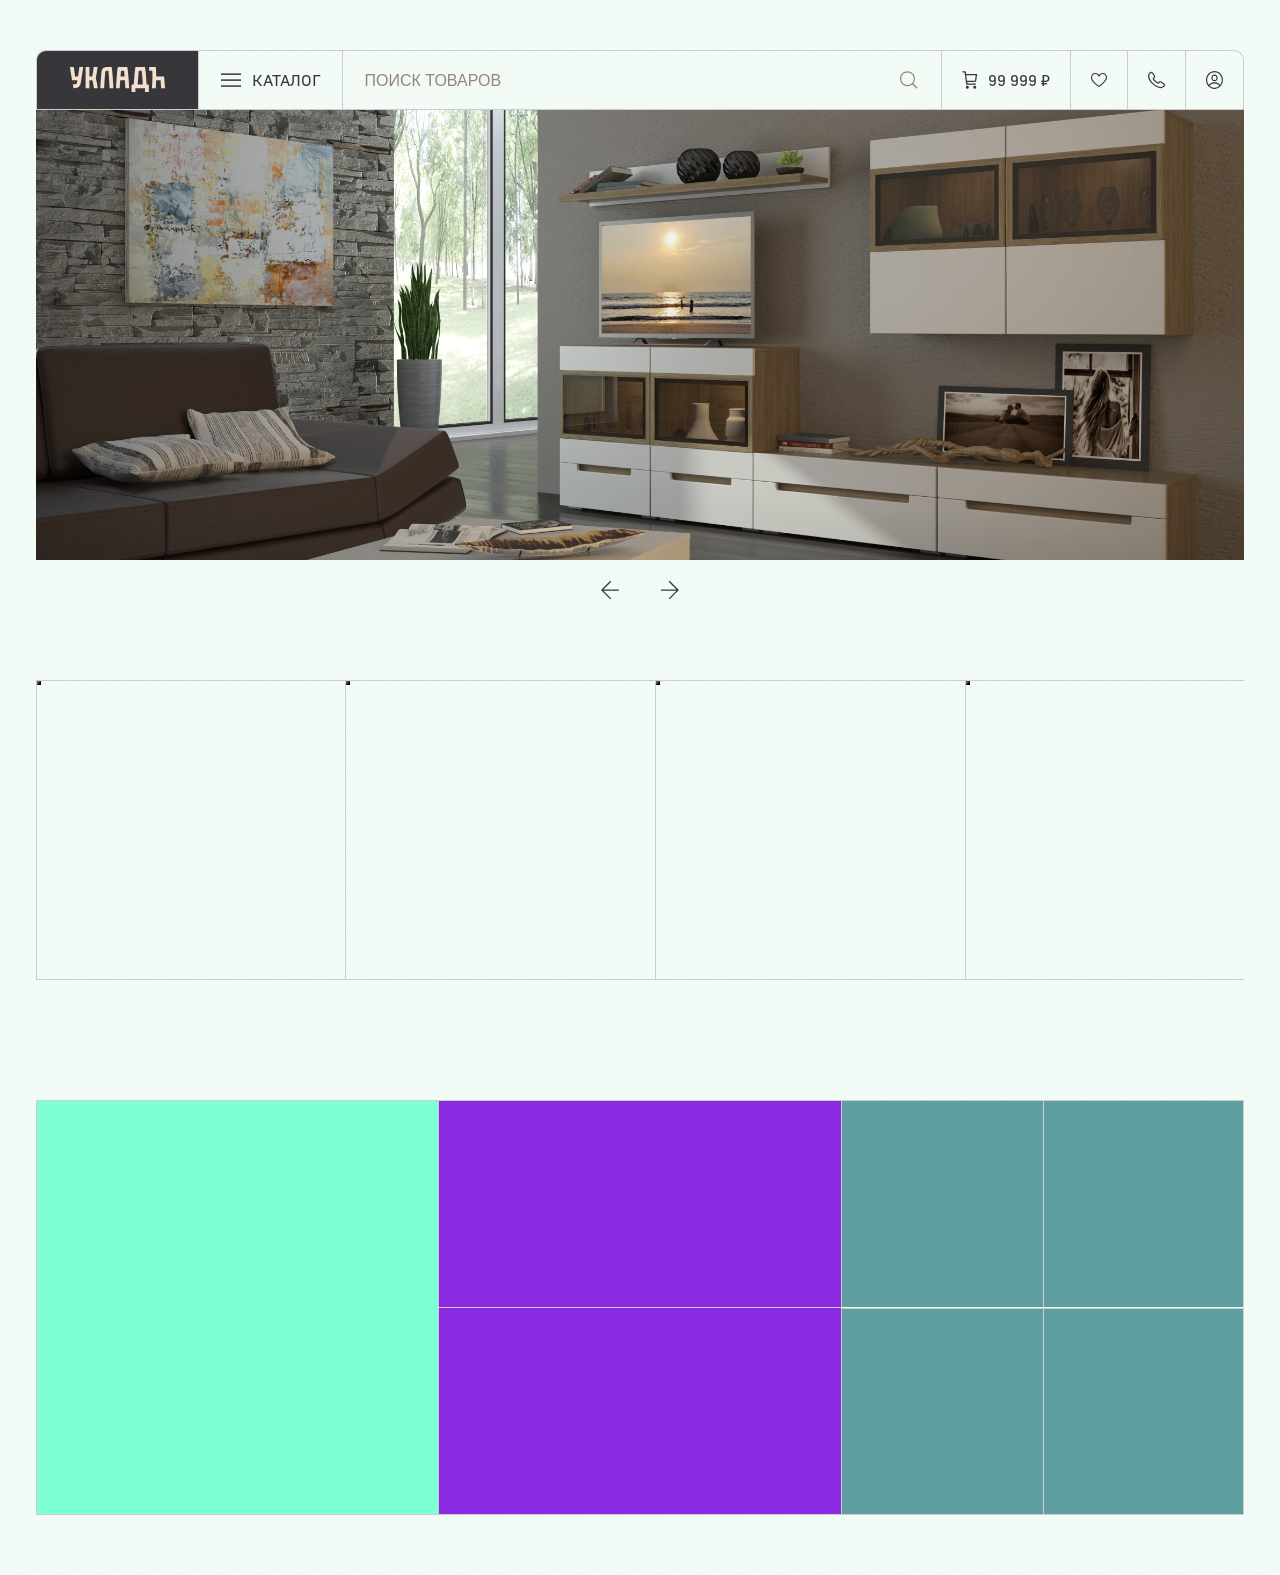
==== commit 6ac9cdb6: "Создан прототип сетки товаров, адаптив" ====
--- a/index.html
+++ b/index.html
@@ -156,6 +156,7 @@
         <a href="/catalog/" class="blk_sml"></a>
       </div>
      </div>
+     <div class="divider"></div>
 
   </section>
 </body>
--- a/css/styles.min.css
+++ b/css/styles.min.css
@@ -1 +1 @@
-body{margin:0 auto;width:96.87%;max-width:96.87%;overscroll-behavior-y:contain}.main_area{position:relative;-webkit-transition:top .3s ease;transition:top .3s ease;top:50px}.main_area .divider{display:-webkit-box;display:-ms-flexbox;display:flex;max-width:100%;height:60px}@media screen and (max-width: 1920px){body{width:96.87%;max-width:96.87%}}@media screen and (max-width: 1440px){body{width:94.44%;max-width:94.44%}}@media screen and (max-width: 1025px){body{width:100%;max-width:100%}}@font-face{font-family:"Golos UI Regular";src:url("https://anspirer.github.io/assets/fonts/golos-ui_regular.woff") format("woff")}@font-face{font-family:"Golos UI-Medium";src:url("https://anspirer.github.io/assets/fonts/golos-ui_medium.woff") format("woff")}.PreHolder{position:fixed;top:0;width:96.87%;height:50px;display:-webkit-box;display:-ms-flexbox;display:flex;-webkit-box-pack:justify;-ms-flex-pack:justify;justify-content:space-between;-webkit-box-align:center;-ms-flex-align:center;align-items:center;justify-items:center;overflow-wrap:break-word;word-wrap:break-word;max-width:100%;margin-left:auto;margin-right:auto;z-index:102;-webkit-transition:top .3s ease;transition:top .3s ease;background-image:url("https://anspirer.github.io/assets/back_tex.svg");background-repeat:repeat}.PreHolder .left_preh{height:50px;display:-webkit-box;display:-ms-flexbox;display:flex;-webkit-box-align:stretch;-ms-flex-align:stretch;align-items:stretch;-webkit-align-items:stretch}.PreHolder .left_preh .GeoLoc,.PreHolder .left_preh .PhonePre{-webkit-box-align:center;-ms-flex-align:center;align-items:center;-webkit-align-items:center}.PreHolder .left_preh .GeoLoc img,.PreHolder .left_preh .PhonePre img{padding-right:10px}.PreHolder .rigt_links{-webkit-box-align:center;-ms-flex-align:center;align-items:center;-webkit-align-items:center;height:50px;display:-webkit-box;display:-ms-flexbox;display:flex;margin-left:auto;background-image:url("https://anspirer.github.io/assets/back_tex.svg");background-repeat:repeat}.PreHolder button{display:-webkit-box;display:-ms-flexbox;display:flex;-webkit-box-align:stretch;-ms-flex-align:stretch;align-items:stretch;padding:10px 20px 10px 20px;-webkit-align-items:stretch;border:none;white-space:nowrap;text-wrap:nowrap;font-family:"Golos UI Regular",Helvetica;font-size:12px;font-style:normal;font-weight:400;line-height:normal;color:#92877c;background-image:url("https://anspirer.github.io/assets/back_tex.svg");background-repeat:repeat}@media screen and (max-width: 1920px){.PreHolder{width:96.87%}}@media screen and (max-width: 1440px){.PreHolder{width:94.44%}}@media screen and (max-width: 1025px){.PreHolder{width:100%}}.new_nav{position:relative;width:100%;max-width:100%;margin-left:auto;margin-right:auto;position:sticky;top:50px;z-index:101;height:60px;display:-webkit-box;display:-ms-flexbox;display:flex;-webkit-box-align:center;-ms-flex-align:center;align-items:center;justify-items:center;overflow-wrap:break-word;word-wrap:break-word;-webkit-transition:top .3s ease;transition:top .3s ease}.new_nav>button:not(.m_logo){height:60px;font-family:"Golos UI Regular",Helvetica;background-image:url("https://anspirer.github.io/assets/back_tex.svg");background-repeat:repeat;font-weight:400;font-size:16px;letter-spacing:0;word-wrap:break-word;word-break:unset;white-space:nowrap;overflow-wrap:unset;-webkit-hyphens:unset;-ms-hyphens:unset;hyphens:unset}.m_logo{display:-webkit-box;display:-ms-flexbox;display:flex;position:relative;padding:16px 33px 17px;background-color:#37363b;background-image:none;border:1px #ccc solid;border-right:.5px;border-top-left-radius:10px}.btn_cat{display:-webkit-box;display:-ms-flexbox;display:flex;-webkit-box-align:center;-ms-flex-align:center;align-items:center;-webkit-align-items:center;max-width:160px;position:relative;padding:17px 22px 17px 22px;text-wrap:nowrap;background-image:url("https://anspirer.github.io/assets/back_tex.svg");background-repeat:repeat;color:#37363b;border:1px #ccc solid}.btn_cat img{margin-right:11px}.srch_sec{-webkit-box-align:stretch;-ms-flex-align:stretch;align-items:stretch;-webkit-align-items:stretch;display:-webkit-box;display:-ms-flexbox;display:flex;-webkit-box-pack:justify;-ms-flex-pack:justify;justify-content:space-between;width:1702px;background-image:url("https://anspirer.github.io/assets/back_tex.svg");background-repeat:repeat;color:#37363b;border:1px #ccc solid;border-left:none;padding:17px 22px 17px 22px}.srch_sec .btn_srch{width:97%}.srch_sec img{width:20px;position:relative}.srch_sec input{font-size:16px;background-image:url("https://anspirer.github.io/assets/back_tex.svg");background-repeat:repeat;border:none}.srch_sec input::-webkit-input-placeholder{height:69.55px;position:relative;margin-left:20px;color:#92877c;font-family:"Golos UI-Regular",Helvetica;font-weight:400;font-size:16px;letter-spacing:0;line-height:16px;white-space:nowrap;text-transform:uppercase}.srch_sec input::-moz-placeholder{height:69.55px;position:relative;margin-left:20px;color:#92877c;font-family:"Golos UI-Regular",Helvetica;font-weight:400;font-size:16px;letter-spacing:0;line-height:16px;white-space:nowrap;text-transform:uppercase}.srch_sec input:-ms-input-placeholder{height:69.55px;position:relative;margin-left:20px;color:#92877c;font-family:"Golos UI-Regular",Helvetica;font-weight:400;font-size:16px;letter-spacing:0;line-height:16px;white-space:nowrap;text-transform:uppercase}.srch_sec input::-ms-input-placeholder{height:69.55px;position:relative;margin-left:20px;color:#92877c;font-family:"Golos UI-Regular",Helvetica;font-weight:400;font-size:16px;letter-spacing:0;line-height:16px;white-space:nowrap;text-transform:uppercase}.srch_sec input::placeholder{height:69.55px;position:relative;margin-left:20px;color:#92877c;font-family:"Golos UI-Regular",Helvetica;font-weight:400;font-size:16px;letter-spacing:0;line-height:16px;white-space:nowrap;text-transform:uppercase}.btn_shp{display:-webkit-box;display:-ms-flexbox;display:flex;-webkit-box-align:center;-ms-flex-align:center;align-items:center;-webkit-align-items:center;width:130px;text-wrap:nowrap;position:relative;padding:17px 20px 17px 20px;background-color:#fff;color:#37363b;border:1px #ccc solid;border-left:none}.btn_shp img{padding-right:10px}.btn_fav{display:-webkit-box;display:-ms-flexbox;display:flex;-webkit-box-align:stretch;-ms-flex-align:stretch;align-items:stretch;-webkit-align-items:stretch;background-image:url("https://anspirer.github.io/assets/back_tex.svg");background-repeat:repeat;color:#37363b;border:1px #ccc solid;border-left:none;padding:20px 20px 20px 20px}.btn_fav img{width:16.3px}.btn_cal{display:-webkit-box;display:-ms-flexbox;display:flex;-webkit-box-align:stretch;-ms-flex-align:stretch;align-items:stretch;-webkit-align-items:stretch;background-image:url("https://anspirer.github.io/assets/back_tex.svg");background-repeat:repeat;color:#37363b;border:1px #ccc solid;border-left:none;padding:19px 20px 19px 20px}.btn_cal img{width:16.3px}.btn_prfl{display:-webkit-box;display:-ms-flexbox;display:flex;-webkit-box-align:stretch;-ms-flex-align:stretch;align-items:stretch;-webkit-align-items:stretch;background-color:rgba(0,0,0,0);color:#f3e0cf;border:1px #ccc solid;border-left:none;padding:19px 20px 19px 20px;border-top-right-radius:10px}.btn_prfl img{width:17.9px}.slide_show{height:450px;overflow:hidden;display:-webkit-box;display:-ms-flexbox;display:flex;-webkit-box-align:center;-ms-flex-align:center;align-items:center;-webkit-box-pack:center;-ms-flex-pack:center;justify-content:center}.slide_show img{width:100%;height:100%;-o-object-fit:cover;object-fit:cover}.post_slide{height:60px;display:-webkit-box;display:-ms-flexbox;display:flex;-webkit-box-pack:center;-ms-flex-pack:center;justify-content:center}.post_slide img{padding:20px}.pre_sect{display:-webkit-box;display:-ms-flexbox;display:flex;height:60px}.prom-block{-webkit-user-select:none;-moz-user-select:none;-ms-user-select:none;user-select:none;cursor:-webkit-grab;cursor:grab}.prom-block .scroll-prom{height:300px;width:100%;overflow:scroll;display:-webkit-box;display:-ms-flexbox;display:flex;-webkit-box-align:end;-ms-flex-align:end;align-items:flex-end;-ms-flex-wrap:nowrap;flex-wrap:nowrap;scrollbar-color:rgba(0,0,0,0) rgba(0,0,0,0);-ms-overflow-style:none;scrollbar-width:none}.prom{min-height:300px;min-width:310px;border:1px #ccc solid;border-left:none}.prom img{overflow:hidden}.prom:nth-of-type(1){border-left:1px #ccc solid}.scroll-prom::-webkit-scrollbar{display:none;width:0;background-color:rgba(0,0,0,0)}.catalog_grid{display:grid;grid-template-columns:1fr 1fr 1fr}.box_bg,.box_md{display:grid;height:620px;max-width:620px}.blk_med{display:grid;height:310px;max-width:620px}.box_sm{grid-template-columns:1fr 1fr;display:grid;height:620px;max-width:620px}.blk_sml{display:grid;height:310px;max-width:310px}.box6{display:grid;grid-template-columns:1fr 1fr}.box1{display:grid;grid-template-rows:1fr 1fr;overflow:hidden}.box2{overflow:hidden}nav{display:none}+body{margin:0 auto;width:96.87%;max-width:96.87%;overscroll-behavior-y:contain}.main_area{position:relative;-webkit-transition:top .3s ease;transition:top .3s ease;top:50px}.main_area .divider{display:-webkit-box;display:-ms-flexbox;display:flex;max-width:100%;height:60px}@media screen and (max-width: 1920px){body{width:96.87%;max-width:96.87%}}@media screen and (max-width: 1440px){body{width:94.44%;max-width:94.44%}}@media screen and (max-width: 1025px){body{width:100%;max-width:100%}}@font-face{font-family:"Golos UI Regular";src:url("https://anspirer.github.io/assets/fonts/golos-ui_regular.woff") format("woff")}@font-face{font-family:"Golos UI-Medium";src:url("https://anspirer.github.io/assets/fonts/golos-ui_medium.woff") format("woff")}.PreHolder{position:fixed;top:0;width:96.87%;height:50px;display:-webkit-box;display:-ms-flexbox;display:flex;-webkit-box-pack:justify;-ms-flex-pack:justify;justify-content:space-between;-webkit-box-align:center;-ms-flex-align:center;align-items:center;justify-items:center;overflow-wrap:break-word;word-wrap:break-word;max-width:100%;margin-left:auto;margin-right:auto;z-index:102;-webkit-transition:top .3s ease;transition:top .3s ease;background-image:url("https://anspirer.github.io/assets/back_tex.svg");background-repeat:repeat}.PreHolder .left_preh{height:50px;display:-webkit-box;display:-ms-flexbox;display:flex;-webkit-box-align:stretch;-ms-flex-align:stretch;align-items:stretch;-webkit-align-items:stretch}.PreHolder .left_preh .GeoLoc,.PreHolder .left_preh .PhonePre{-webkit-box-align:center;-ms-flex-align:center;align-items:center;-webkit-align-items:center}.PreHolder .left_preh .GeoLoc img,.PreHolder .left_preh .PhonePre img{padding-right:10px}.PreHolder .rigt_links{-webkit-box-align:center;-ms-flex-align:center;align-items:center;-webkit-align-items:center;height:50px;display:-webkit-box;display:-ms-flexbox;display:flex;margin-left:auto;background-image:url("https://anspirer.github.io/assets/back_tex.svg");background-repeat:repeat}.PreHolder button{display:-webkit-box;display:-ms-flexbox;display:flex;-webkit-box-align:stretch;-ms-flex-align:stretch;align-items:stretch;padding:10px 20px 10px 20px;-webkit-align-items:stretch;border:none;white-space:nowrap;text-wrap:nowrap;font-family:"Golos UI Regular",Helvetica;font-size:12px;font-style:normal;font-weight:400;line-height:normal;color:#92877c;background-image:url("https://anspirer.github.io/assets/back_tex.svg");background-repeat:repeat}@media screen and (max-width: 1920px){.PreHolder{width:96.87%}}@media screen and (max-width: 1440px){.PreHolder{width:94.44%}}@media screen and (max-width: 1025px){.PreHolder{width:100%}}.new_nav{position:relative;width:100%;max-width:100%;margin-left:auto;margin-right:auto;position:sticky;top:50px;z-index:101;height:60px;display:-webkit-box;display:-ms-flexbox;display:flex;-webkit-box-align:center;-ms-flex-align:center;align-items:center;justify-items:center;overflow-wrap:break-word;word-wrap:break-word;-webkit-transition:top .3s ease;transition:top .3s ease}.new_nav>button:not(.m_logo){height:60px;font-family:"Golos UI Regular",Helvetica;background-image:url("https://anspirer.github.io/assets/back_tex.svg");background-repeat:repeat;font-weight:400;font-size:16px;letter-spacing:0;word-wrap:break-word;word-break:unset;white-space:nowrap;overflow-wrap:unset;-webkit-hyphens:unset;-ms-hyphens:unset;hyphens:unset}.m_logo{display:-webkit-box;display:-ms-flexbox;display:flex;position:relative;padding:16px 33px 17px;background-color:#37363b;background-image:none;border:1px #ccc solid;border-right:.5px;border-top-left-radius:10px}.btn_cat{display:-webkit-box;display:-ms-flexbox;display:flex;-webkit-box-align:center;-ms-flex-align:center;align-items:center;-webkit-align-items:center;max-width:160px;position:relative;padding:17px 22px 17px 22px;text-wrap:nowrap;background-image:url("https://anspirer.github.io/assets/back_tex.svg");background-repeat:repeat;color:#37363b;border:1px #ccc solid}.btn_cat img{margin-right:11px}.srch_sec{-webkit-box-align:stretch;-ms-flex-align:stretch;align-items:stretch;-webkit-align-items:stretch;display:-webkit-box;display:-ms-flexbox;display:flex;-webkit-box-pack:justify;-ms-flex-pack:justify;justify-content:space-between;width:1702px;background-image:url("https://anspirer.github.io/assets/back_tex.svg");background-repeat:repeat;color:#37363b;border:1px #ccc solid;border-left:none;padding:17px 22px 17px 22px}.srch_sec .btn_srch{width:97%}.srch_sec img{width:20px;position:relative}.srch_sec input{font-size:16px;background-image:url("https://anspirer.github.io/assets/back_tex.svg");background-repeat:repeat;border:none}.srch_sec input::-webkit-input-placeholder{height:69.55px;position:relative;margin-left:20px;color:#92877c;font-family:"Golos UI-Regular",Helvetica;font-weight:400;font-size:16px;letter-spacing:0;line-height:16px;white-space:nowrap;text-transform:uppercase}.srch_sec input::-moz-placeholder{height:69.55px;position:relative;margin-left:20px;color:#92877c;font-family:"Golos UI-Regular",Helvetica;font-weight:400;font-size:16px;letter-spacing:0;line-height:16px;white-space:nowrap;text-transform:uppercase}.srch_sec input:-ms-input-placeholder{height:69.55px;position:relative;margin-left:20px;color:#92877c;font-family:"Golos UI-Regular",Helvetica;font-weight:400;font-size:16px;letter-spacing:0;line-height:16px;white-space:nowrap;text-transform:uppercase}.srch_sec input::-ms-input-placeholder{height:69.55px;position:relative;margin-left:20px;color:#92877c;font-family:"Golos UI-Regular",Helvetica;font-weight:400;font-size:16px;letter-spacing:0;line-height:16px;white-space:nowrap;text-transform:uppercase}.srch_sec input::placeholder{height:69.55px;position:relative;margin-left:20px;color:#92877c;font-family:"Golos UI-Regular",Helvetica;font-weight:400;font-size:16px;letter-spacing:0;line-height:16px;white-space:nowrap;text-transform:uppercase}.btn_shp{display:-webkit-box;display:-ms-flexbox;display:flex;-webkit-box-align:center;-ms-flex-align:center;align-items:center;-webkit-align-items:center;width:130px;text-wrap:nowrap;position:relative;padding:17px 20px 17px 20px;background-color:#fff;color:#37363b;border:1px #ccc solid;border-left:none}.btn_shp img{padding-right:10px}.btn_fav{display:-webkit-box;display:-ms-flexbox;display:flex;-webkit-box-align:stretch;-ms-flex-align:stretch;align-items:stretch;-webkit-align-items:stretch;background-image:url("https://anspirer.github.io/assets/back_tex.svg");background-repeat:repeat;color:#37363b;border:1px #ccc solid;border-left:none;padding:20px 20px 20px 20px}.btn_fav img{width:16.3px}.btn_cal{display:-webkit-box;display:-ms-flexbox;display:flex;-webkit-box-align:stretch;-ms-flex-align:stretch;align-items:stretch;-webkit-align-items:stretch;background-image:url("https://anspirer.github.io/assets/back_tex.svg");background-repeat:repeat;color:#37363b;border:1px #ccc solid;border-left:none;padding:19px 20px 19px 20px}.btn_cal img{width:16.3px}.btn_prfl{display:-webkit-box;display:-ms-flexbox;display:flex;-webkit-box-align:stretch;-ms-flex-align:stretch;align-items:stretch;-webkit-align-items:stretch;background-color:rgba(0,0,0,0);color:#f3e0cf;border:1px #ccc solid;border-left:none;padding:19px 20px 19px 20px;border-top-right-radius:10px}.btn_prfl img{width:17.9px}.slide_show{height:450px;overflow:hidden;display:-webkit-box;display:-ms-flexbox;display:flex;-webkit-box-align:center;-ms-flex-align:center;align-items:center;-webkit-box-pack:center;-ms-flex-pack:center;justify-content:center}.slide_show img{width:100%;height:100%;-o-object-fit:cover;object-fit:cover}.post_slide{height:60px;display:-webkit-box;display:-ms-flexbox;display:flex;-webkit-box-pack:center;-ms-flex-pack:center;justify-content:center}.post_slide img{padding:20px}.pre_sect{display:-webkit-box;display:-ms-flexbox;display:flex;height:60px}.prom-block{-webkit-user-select:none;-moz-user-select:none;-ms-user-select:none;user-select:none;cursor:-webkit-grab;cursor:grab}.prom-block .scroll-prom{height:300px;width:100%;overflow:scroll;display:-webkit-box;display:-ms-flexbox;display:flex;-webkit-box-align:end;-ms-flex-align:end;align-items:flex-end;-ms-flex-wrap:nowrap;flex-wrap:nowrap;scrollbar-color:rgba(0,0,0,0) rgba(0,0,0,0);-ms-overflow-style:none;scrollbar-width:none}.prom{min-height:300px;min-width:310px;border:1px #ccc solid;border-left:none}.prom img{overflow:hidden}.prom:nth-of-type(1){border-left:1px #ccc solid}.scroll-prom::-webkit-scrollbar{display:none;width:0;background-color:rgba(0,0,0,0)}.catalog_grid{display:grid;grid-template-columns:33.33% 33.33% 33.33%}.catalog_grid .box_bg a{border:1px #ccc solid;border-right:none}.catalog_grid .box_md a{border:1px #ccc solid;border-right:none}.catalog_grid .box_md a:nth-child(1){border:1px #ccc solid;border-right:none;border-bottom:none}.catalog_grid .box_sm a:nth-child(1){border:1px #ccc solid;border-right:none;border-bottom:none}.catalog_grid .box_sm a:nth-child(2){border:1px #ccc solid;border-bottom:none}.catalog_grid .box_sm a:nth-child(3){border:1px #ccc solid;border-right:none}.catalog_grid .box_sm a:nth-child(4){border:1px #ccc solid}.box_bg,.box_md{display:grid;height:32.41vw;width:100%;aspect-ratio:1/1}.box_bg{background-color:#7fffd4}.blk_med{display:grid;height:16.2vw;background-color:#8a2be2}.box_sm{grid-template-columns:1fr 1fr;display:grid;height:32.43vw}.blk_sml{background-color:#5f9ea0;display:grid;height:16.2vw}@media screen and (max-width: 768px){.catalog_grid{grid-template-columns:unset}.catalog_grid .box_bg a{border-bottom:none}.catalog_grid .box_md a{border:1px #ccc solid;border-bottom:none}.catalog_grid .box_md a:nth-child(1){border:1px #ccc solid;border-bottom:none}.catalog_grid .box_sm a:nth-child(1){border:1px #ccc solid;border-right:none;border-bottom:none}.catalog_grid .box_sm a:nth-child(2){border:1px #ccc solid;border-bottom:none}.catalog_grid .box_sm a:nth-child(3){border:1px #ccc solid;border-right:none}.catalog_grid .box_sm a:nth-child(4){border:1px #ccc solid}.box_bg,.box_md,.box_sm{height:96.43vw}.blk_med,.blk_sml{height:48.2vw}}.box6{display:grid;grid-template-columns:1fr 1fr}.box1{display:grid;grid-template-rows:1fr 1fr;overflow:hidden}.box2{overflow:hidden}nav{display:none}
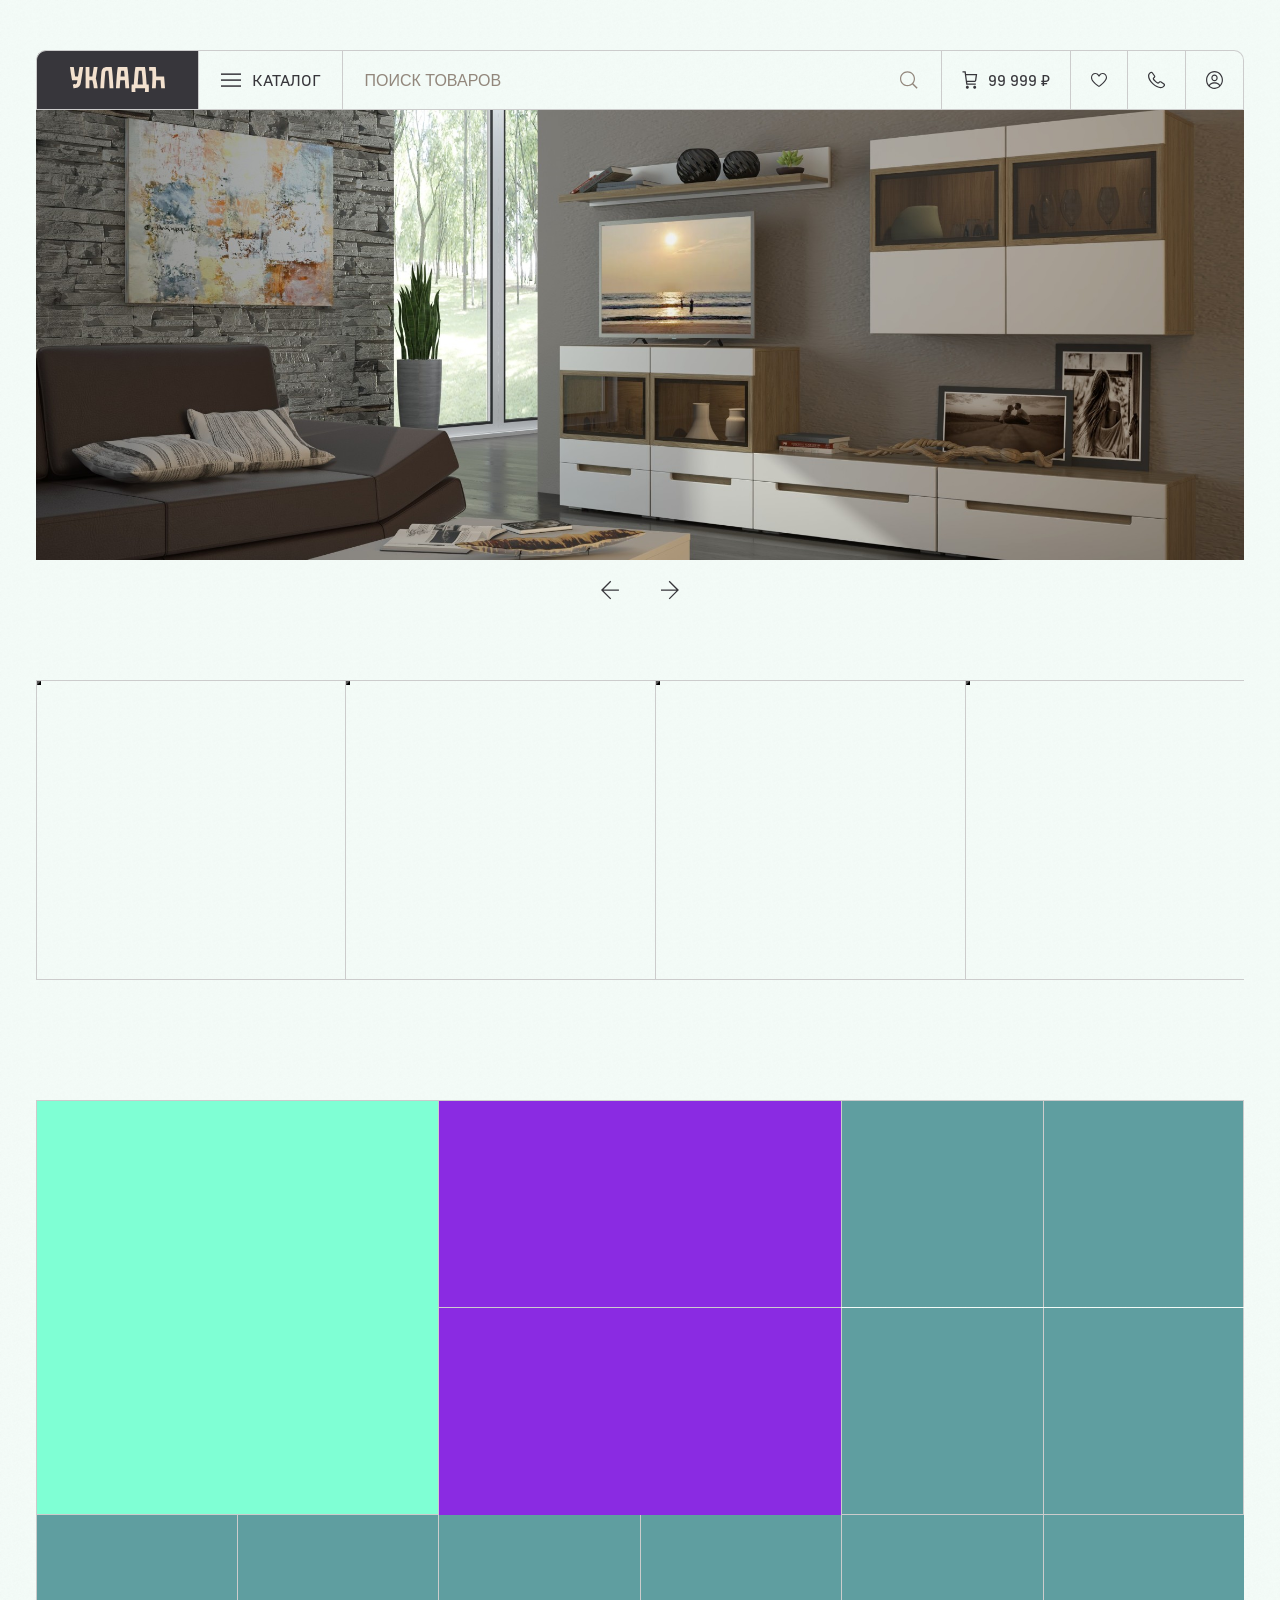
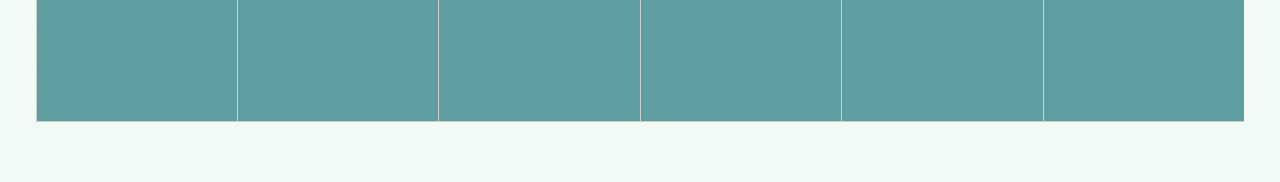
==== commit 72b8fd7c: "Доработан прототип каталог" ====
--- a/index.html
+++ b/index.html
@@ -6,6 +6,7 @@
   
 <meta name="robots" content="index, follow">
 
+<meta name="viewport" content="width=device-width,initial-scale=1">
 
 <link href="css/bootstrap.min.css" type="text/css" rel="stylesheet">
 <link href="css/styles.min.css" type="text/css" rel="stylesheet">
@@ -139,7 +140,6 @@
        
           
     </div> -->
-
     <div class="catalog_grid" style="">
       <div class="box_bg" style="">
           <a href="/catalog/" class=""> 
@@ -155,6 +155,18 @@
         <a href="/catalog/" class="blk_sml"></a> 
         <a href="/catalog/" class="blk_sml"></a>
       </div>
+      <div class="blk_lwr">
+        <a href="/catalog/" class="blk_sml"></a> 
+        <a href="/catalog/" class="blk_sml"></a> 
+      </div>
+      <div class="blk_lwr">
+        <a href="/catalog/" class="blk_sml"></a> 
+        <a href="/catalog/" class="blk_sml"></a> 
+      </div>
+      <div class="blk_lwr">
+        <a href="/catalog/" class="blk_sml"></a> 
+        <a href="/catalog/" class="blk_sml"></a> 
+      </div>
      </div>
      <div class="divider"></div>
 
--- a/css/styles.min.css
+++ b/css/styles.min.css
@@ -1 +1 @@
-body{margin:0 auto;width:96.87%;max-width:96.87%;overscroll-behavior-y:contain}.main_area{position:relative;-webkit-transition:top .3s ease;transition:top .3s ease;top:50px}.main_area .divider{display:-webkit-box;display:-ms-flexbox;display:flex;max-width:100%;height:60px}@media screen and (max-width: 1920px){body{width:96.87%;max-width:96.87%}}@media screen and (max-width: 1440px){body{width:94.44%;max-width:94.44%}}@media screen and (max-width: 1025px){body{width:100%;max-width:100%}}@font-face{font-family:"Golos UI Regular";src:url("https://anspirer.github.io/assets/fonts/golos-ui_regular.woff") format("woff")}@font-face{font-family:"Golos UI-Medium";src:url("https://anspirer.github.io/assets/fonts/golos-ui_medium.woff") format("woff")}.PreHolder{position:fixed;top:0;width:96.87%;height:50px;display:-webkit-box;display:-ms-flexbox;display:flex;-webkit-box-pack:justify;-ms-flex-pack:justify;justify-content:space-between;-webkit-box-align:center;-ms-flex-align:center;align-items:center;justify-items:center;overflow-wrap:break-word;word-wrap:break-word;max-width:100%;margin-left:auto;margin-right:auto;z-index:102;-webkit-transition:top .3s ease;transition:top .3s ease;background-image:url("https://anspirer.github.io/assets/back_tex.svg");background-repeat:repeat}.PreHolder .left_preh{height:50px;display:-webkit-box;display:-ms-flexbox;display:flex;-webkit-box-align:stretch;-ms-flex-align:stretch;align-items:stretch;-webkit-align-items:stretch}.PreHolder .left_preh .GeoLoc,.PreHolder .left_preh .PhonePre{-webkit-box-align:center;-ms-flex-align:center;align-items:center;-webkit-align-items:center}.PreHolder .left_preh .GeoLoc img,.PreHolder .left_preh .PhonePre img{padding-right:10px}.PreHolder .rigt_links{-webkit-box-align:center;-ms-flex-align:center;align-items:center;-webkit-align-items:center;height:50px;display:-webkit-box;display:-ms-flexbox;display:flex;margin-left:auto;background-image:url("https://anspirer.github.io/assets/back_tex.svg");background-repeat:repeat}.PreHolder button{display:-webkit-box;display:-ms-flexbox;display:flex;-webkit-box-align:stretch;-ms-flex-align:stretch;align-items:stretch;padding:10px 20px 10px 20px;-webkit-align-items:stretch;border:none;white-space:nowrap;text-wrap:nowrap;font-family:"Golos UI Regular",Helvetica;font-size:12px;font-style:normal;font-weight:400;line-height:normal;color:#92877c;background-image:url("https://anspirer.github.io/assets/back_tex.svg");background-repeat:repeat}@media screen and (max-width: 1920px){.PreHolder{width:96.87%}}@media screen and (max-width: 1440px){.PreHolder{width:94.44%}}@media screen and (max-width: 1025px){.PreHolder{width:100%}}.new_nav{position:relative;width:100%;max-width:100%;margin-left:auto;margin-right:auto;position:sticky;top:50px;z-index:101;height:60px;display:-webkit-box;display:-ms-flexbox;display:flex;-webkit-box-align:center;-ms-flex-align:center;align-items:center;justify-items:center;overflow-wrap:break-word;word-wrap:break-word;-webkit-transition:top .3s ease;transition:top .3s ease}.new_nav>button:not(.m_logo){height:60px;font-family:"Golos UI Regular",Helvetica;background-image:url("https://anspirer.github.io/assets/back_tex.svg");background-repeat:repeat;font-weight:400;font-size:16px;letter-spacing:0;word-wrap:break-word;word-break:unset;white-space:nowrap;overflow-wrap:unset;-webkit-hyphens:unset;-ms-hyphens:unset;hyphens:unset}.m_logo{display:-webkit-box;display:-ms-flexbox;display:flex;position:relative;padding:16px 33px 17px;background-color:#37363b;background-image:none;border:1px #ccc solid;border-right:.5px;border-top-left-radius:10px}.btn_cat{display:-webkit-box;display:-ms-flexbox;display:flex;-webkit-box-align:center;-ms-flex-align:center;align-items:center;-webkit-align-items:center;max-width:160px;position:relative;padding:17px 22px 17px 22px;text-wrap:nowrap;background-image:url("https://anspirer.github.io/assets/back_tex.svg");background-repeat:repeat;color:#37363b;border:1px #ccc solid}.btn_cat img{margin-right:11px}.srch_sec{-webkit-box-align:stretch;-ms-flex-align:stretch;align-items:stretch;-webkit-align-items:stretch;display:-webkit-box;display:-ms-flexbox;display:flex;-webkit-box-pack:justify;-ms-flex-pack:justify;justify-content:space-between;width:1702px;background-image:url("https://anspirer.github.io/assets/back_tex.svg");background-repeat:repeat;color:#37363b;border:1px #ccc solid;border-left:none;padding:17px 22px 17px 22px}.srch_sec .btn_srch{width:97%}.srch_sec img{width:20px;position:relative}.srch_sec input{font-size:16px;background-image:url("https://anspirer.github.io/assets/back_tex.svg");background-repeat:repeat;border:none}.srch_sec input::-webkit-input-placeholder{height:69.55px;position:relative;margin-left:20px;color:#92877c;font-family:"Golos UI-Regular",Helvetica;font-weight:400;font-size:16px;letter-spacing:0;line-height:16px;white-space:nowrap;text-transform:uppercase}.srch_sec input::-moz-placeholder{height:69.55px;position:relative;margin-left:20px;color:#92877c;font-family:"Golos UI-Regular",Helvetica;font-weight:400;font-size:16px;letter-spacing:0;line-height:16px;white-space:nowrap;text-transform:uppercase}.srch_sec input:-ms-input-placeholder{height:69.55px;position:relative;margin-left:20px;color:#92877c;font-family:"Golos UI-Regular",Helvetica;font-weight:400;font-size:16px;letter-spacing:0;line-height:16px;white-space:nowrap;text-transform:uppercase}.srch_sec input::-ms-input-placeholder{height:69.55px;position:relative;margin-left:20px;color:#92877c;font-family:"Golos UI-Regular",Helvetica;font-weight:400;font-size:16px;letter-spacing:0;line-height:16px;white-space:nowrap;text-transform:uppercase}.srch_sec input::placeholder{height:69.55px;position:relative;margin-left:20px;color:#92877c;font-family:"Golos UI-Regular",Helvetica;font-weight:400;font-size:16px;letter-spacing:0;line-height:16px;white-space:nowrap;text-transform:uppercase}.btn_shp{display:-webkit-box;display:-ms-flexbox;display:flex;-webkit-box-align:center;-ms-flex-align:center;align-items:center;-webkit-align-items:center;width:130px;text-wrap:nowrap;position:relative;padding:17px 20px 17px 20px;background-color:#fff;color:#37363b;border:1px #ccc solid;border-left:none}.btn_shp img{padding-right:10px}.btn_fav{display:-webkit-box;display:-ms-flexbox;display:flex;-webkit-box-align:stretch;-ms-flex-align:stretch;align-items:stretch;-webkit-align-items:stretch;background-image:url("https://anspirer.github.io/assets/back_tex.svg");background-repeat:repeat;color:#37363b;border:1px #ccc solid;border-left:none;padding:20px 20px 20px 20px}.btn_fav img{width:16.3px}.btn_cal{display:-webkit-box;display:-ms-flexbox;display:flex;-webkit-box-align:stretch;-ms-flex-align:stretch;align-items:stretch;-webkit-align-items:stretch;background-image:url("https://anspirer.github.io/assets/back_tex.svg");background-repeat:repeat;color:#37363b;border:1px #ccc solid;border-left:none;padding:19px 20px 19px 20px}.btn_cal img{width:16.3px}.btn_prfl{display:-webkit-box;display:-ms-flexbox;display:flex;-webkit-box-align:stretch;-ms-flex-align:stretch;align-items:stretch;-webkit-align-items:stretch;background-color:rgba(0,0,0,0);color:#f3e0cf;border:1px #ccc solid;border-left:none;padding:19px 20px 19px 20px;border-top-right-radius:10px}.btn_prfl img{width:17.9px}.slide_show{height:450px;overflow:hidden;display:-webkit-box;display:-ms-flexbox;display:flex;-webkit-box-align:center;-ms-flex-align:center;align-items:center;-webkit-box-pack:center;-ms-flex-pack:center;justify-content:center}.slide_show img{width:100%;height:100%;-o-object-fit:cover;object-fit:cover}.post_slide{height:60px;display:-webkit-box;display:-ms-flexbox;display:flex;-webkit-box-pack:center;-ms-flex-pack:center;justify-content:center}.post_slide img{padding:20px}.pre_sect{display:-webkit-box;display:-ms-flexbox;display:flex;height:60px}.prom-block{-webkit-user-select:none;-moz-user-select:none;-ms-user-select:none;user-select:none;cursor:-webkit-grab;cursor:grab}.prom-block .scroll-prom{height:300px;width:100%;overflow:scroll;display:-webkit-box;display:-ms-flexbox;display:flex;-webkit-box-align:end;-ms-flex-align:end;align-items:flex-end;-ms-flex-wrap:nowrap;flex-wrap:nowrap;scrollbar-color:rgba(0,0,0,0) rgba(0,0,0,0);-ms-overflow-style:none;scrollbar-width:none}.prom{min-height:300px;min-width:310px;border:1px #ccc solid;border-left:none}.prom img{overflow:hidden}.prom:nth-of-type(1){border-left:1px #ccc solid}.scroll-prom::-webkit-scrollbar{display:none;width:0;background-color:rgba(0,0,0,0)}.catalog_grid{display:grid;grid-template-columns:33.33% 33.33% 33.33%}.catalog_grid .box_bg a{border:1px #ccc solid;border-right:none}.catalog_grid .box_md a{border:1px #ccc solid;border-right:none}.catalog_grid .box_md a:nth-child(1){border:1px #ccc solid;border-right:none;border-bottom:none}.catalog_grid .box_sm a:nth-child(1){border:1px #ccc solid;border-right:none;border-bottom:none}.catalog_grid .box_sm a:nth-child(2){border:1px #ccc solid;border-bottom:none}.catalog_grid .box_sm a:nth-child(3){border:1px #ccc solid;border-right:none}.catalog_grid .box_sm a:nth-child(4){border:1px #ccc solid}.box_bg,.box_md{display:grid;height:32.41vw;width:100%;aspect-ratio:1/1}.box_bg{background-color:#7fffd4}.blk_med{display:grid;height:16.2vw;background-color:#8a2be2}.box_sm{grid-template-columns:1fr 1fr;display:grid;height:32.43vw}.blk_sml{background-color:#5f9ea0;display:grid;height:16.2vw}@media screen and (max-width: 768px){.catalog_grid{grid-template-columns:unset}.catalog_grid .box_bg a{border-bottom:none}.catalog_grid .box_md a{border:1px #ccc solid;border-bottom:none}.catalog_grid .box_md a:nth-child(1){border:1px #ccc solid;border-bottom:none}.catalog_grid .box_sm a:nth-child(1){border:1px #ccc solid;border-right:none;border-bottom:none}.catalog_grid .box_sm a:nth-child(2){border:1px #ccc solid;border-bottom:none}.catalog_grid .box_sm a:nth-child(3){border:1px #ccc solid;border-right:none}.catalog_grid .box_sm a:nth-child(4){border:1px #ccc solid}.box_bg,.box_md,.box_sm{height:96.43vw}.blk_med,.blk_sml{height:48.2vw}}.box6{display:grid;grid-template-columns:1fr 1fr}.box1{display:grid;grid-template-rows:1fr 1fr;overflow:hidden}.box2{overflow:hidden}nav{display:none}+body{margin:0 auto;width:96.87%;max-width:96.87%;overscroll-behavior-y:contain}.main_area{position:relative;-webkit-transition:top .3s ease;transition:top .3s ease;top:50px}.main_area .divider{display:-webkit-box;display:-ms-flexbox;display:flex;max-width:100%;height:60px}@media screen and (max-width: 1920px){body{width:96.87%;max-width:96.87%}}@media screen and (max-width: 1440px){body{width:94.44%;max-width:94.44%}}@media screen and (max-width: 1025px){body{width:100%;max-width:100%}}@font-face{font-family:"Golos UI Regular";src:url("https://anspirer.github.io/assets/fonts/golos-ui_regular.woff") format("woff")}@font-face{font-family:"Golos UI-Medium";src:url("https://anspirer.github.io/assets/fonts/golos-ui_medium.woff") format("woff")}.PreHolder{position:fixed;top:0;width:96.87%;height:50px;display:-webkit-box;display:-ms-flexbox;display:flex;-webkit-box-pack:justify;-ms-flex-pack:justify;justify-content:space-between;-webkit-box-align:center;-ms-flex-align:center;align-items:center;justify-items:center;overflow-wrap:break-word;word-wrap:break-word;max-width:100%;margin-left:auto;margin-right:auto;z-index:102;-webkit-transition:top .3s ease;transition:top .3s ease;background-image:url("https://anspirer.github.io/assets/back_tex.svg");background-repeat:repeat}.PreHolder .left_preh{height:50px;display:-webkit-box;display:-ms-flexbox;display:flex;-webkit-box-align:stretch;-ms-flex-align:stretch;align-items:stretch;-webkit-align-items:stretch}.PreHolder .left_preh .GeoLoc,.PreHolder .left_preh .PhonePre{-webkit-box-align:center;-ms-flex-align:center;align-items:center;-webkit-align-items:center}.PreHolder .left_preh .GeoLoc img,.PreHolder .left_preh .PhonePre img{padding-right:10px}.PreHolder .rigt_links{-webkit-box-align:center;-ms-flex-align:center;align-items:center;-webkit-align-items:center;height:50px;display:-webkit-box;display:-ms-flexbox;display:flex;margin-left:auto;background-image:url("https://anspirer.github.io/assets/back_tex.svg");background-repeat:repeat}.PreHolder button{display:-webkit-box;display:-ms-flexbox;display:flex;-webkit-box-align:stretch;-ms-flex-align:stretch;align-items:stretch;padding:10px 20px 10px 20px;-webkit-align-items:stretch;border:none;white-space:nowrap;text-wrap:nowrap;font-family:"Golos UI Regular",Helvetica;font-size:12px;font-style:normal;font-weight:400;line-height:normal;color:#92877c;background-image:url("https://anspirer.github.io/assets/back_tex.svg");background-repeat:repeat}@media screen and (max-width: 1920px){.PreHolder{width:96.87%}}@media screen and (max-width: 1440px){.PreHolder{width:94.44%}}@media screen and (max-width: 1025px){.PreHolder{width:100%}}.new_nav{position:relative;width:100%;max-width:100%;margin-left:auto;margin-right:auto;position:sticky;top:50px;z-index:101;height:60px;display:-webkit-box;display:-ms-flexbox;display:flex;-webkit-box-align:center;-ms-flex-align:center;align-items:center;justify-items:center;overflow-wrap:break-word;word-wrap:break-word;-webkit-transition:top .3s ease;transition:top .3s ease}.new_nav>button:not(.m_logo){height:60px;font-family:"Golos UI Regular",Helvetica;background-image:url("https://anspirer.github.io/assets/back_tex.svg");background-repeat:repeat;font-weight:400;font-size:16px;letter-spacing:0;word-wrap:break-word;word-break:unset;white-space:nowrap;overflow-wrap:unset;-webkit-hyphens:unset;-ms-hyphens:unset;hyphens:unset}.m_logo{display:-webkit-box;display:-ms-flexbox;display:flex;position:relative;padding:16px 33px 17px;background-color:#37363b;background-image:none;border:1px #ccc solid;border-right:.5px;border-top-left-radius:10px}.btn_cat{display:-webkit-box;display:-ms-flexbox;display:flex;-webkit-box-align:center;-ms-flex-align:center;align-items:center;-webkit-align-items:center;max-width:160px;position:relative;padding:17px 22px 17px 22px;text-wrap:nowrap;background-image:url("https://anspirer.github.io/assets/back_tex.svg");background-repeat:repeat;color:#37363b;border:1px #ccc solid}.btn_cat img{margin-right:11px}.srch_sec{-webkit-box-align:stretch;-ms-flex-align:stretch;align-items:stretch;-webkit-align-items:stretch;display:-webkit-box;display:-ms-flexbox;display:flex;-webkit-box-pack:justify;-ms-flex-pack:justify;justify-content:space-between;width:1702px;background-image:url("https://anspirer.github.io/assets/back_tex.svg");background-repeat:repeat;color:#37363b;border:1px #ccc solid;border-left:none;padding:17px 22px 17px 22px}.srch_sec .btn_srch{width:97%}.srch_sec img{width:20px;position:relative}.srch_sec input{font-size:16px;background-image:url("https://anspirer.github.io/assets/back_tex.svg");background-repeat:repeat;border:none}.srch_sec input::-webkit-input-placeholder{height:69.55px;position:relative;margin-left:20px;color:#92877c;font-family:"Golos UI-Regular",Helvetica;font-weight:400;font-size:16px;letter-spacing:0;line-height:16px;white-space:nowrap;text-transform:uppercase}.srch_sec input::-moz-placeholder{height:69.55px;position:relative;margin-left:20px;color:#92877c;font-family:"Golos UI-Regular",Helvetica;font-weight:400;font-size:16px;letter-spacing:0;line-height:16px;white-space:nowrap;text-transform:uppercase}.srch_sec input:-ms-input-placeholder{height:69.55px;position:relative;margin-left:20px;color:#92877c;font-family:"Golos UI-Regular",Helvetica;font-weight:400;font-size:16px;letter-spacing:0;line-height:16px;white-space:nowrap;text-transform:uppercase}.srch_sec input::-ms-input-placeholder{height:69.55px;position:relative;margin-left:20px;color:#92877c;font-family:"Golos UI-Regular",Helvetica;font-weight:400;font-size:16px;letter-spacing:0;line-height:16px;white-space:nowrap;text-transform:uppercase}.srch_sec input::placeholder{height:69.55px;position:relative;margin-left:20px;color:#92877c;font-family:"Golos UI-Regular",Helvetica;font-weight:400;font-size:16px;letter-spacing:0;line-height:16px;white-space:nowrap;text-transform:uppercase}.btn_shp{display:-webkit-box;display:-ms-flexbox;display:flex;-webkit-box-align:center;-ms-flex-align:center;align-items:center;-webkit-align-items:center;width:130px;text-wrap:nowrap;position:relative;padding:17px 20px 17px 20px;background-color:#fff;color:#37363b;border:1px #ccc solid;border-left:none}.btn_shp img{padding-right:10px}.btn_fav{display:-webkit-box;display:-ms-flexbox;display:flex;-webkit-box-align:stretch;-ms-flex-align:stretch;align-items:stretch;-webkit-align-items:stretch;background-image:url("https://anspirer.github.io/assets/back_tex.svg");background-repeat:repeat;color:#37363b;border:1px #ccc solid;border-left:none;padding:20px 20px 20px 20px}.btn_fav img{width:16.3px}.btn_cal{display:-webkit-box;display:-ms-flexbox;display:flex;-webkit-box-align:stretch;-ms-flex-align:stretch;align-items:stretch;-webkit-align-items:stretch;background-image:url("https://anspirer.github.io/assets/back_tex.svg");background-repeat:repeat;color:#37363b;border:1px #ccc solid;border-left:none;padding:19px 20px 19px 20px}.btn_cal img{width:16.3px}.btn_prfl{display:-webkit-box;display:-ms-flexbox;display:flex;-webkit-box-align:stretch;-ms-flex-align:stretch;align-items:stretch;-webkit-align-items:stretch;background-color:rgba(0,0,0,0);color:#f3e0cf;border:1px #ccc solid;border-left:none;padding:19px 20px 19px 20px;border-top-right-radius:10px}.btn_prfl img{width:17.9px}.slide_show{height:450px;overflow:hidden;display:-webkit-box;display:-ms-flexbox;display:flex;-webkit-box-align:center;-ms-flex-align:center;align-items:center;-webkit-box-pack:center;-ms-flex-pack:center;justify-content:center}.slide_show img{width:100%;height:100%;-o-object-fit:cover;object-fit:cover}.post_slide{height:60px;display:-webkit-box;display:-ms-flexbox;display:flex;-webkit-box-pack:center;-ms-flex-pack:center;justify-content:center}.post_slide img{padding:20px}.pre_sect{display:-webkit-box;display:-ms-flexbox;display:flex;height:60px}.prom-block{-webkit-user-select:none;-moz-user-select:none;-ms-user-select:none;user-select:none;cursor:-webkit-grab;cursor:grab}.prom-block .scroll-prom{height:300px;width:100%;overflow:scroll;display:-webkit-box;display:-ms-flexbox;display:flex;-webkit-box-align:end;-ms-flex-align:end;align-items:flex-end;-ms-flex-wrap:nowrap;flex-wrap:nowrap;scrollbar-color:rgba(0,0,0,0) rgba(0,0,0,0);-ms-overflow-style:none;scrollbar-width:none}.prom{min-height:300px;min-width:310px;border:1px #ccc solid;border-left:none}.prom img{overflow:hidden}.prom:nth-of-type(1){border-left:1px #ccc solid}.scroll-prom::-webkit-scrollbar{display:none;width:0;background-color:rgba(0,0,0,0)}.catalog_grid{display:grid;grid-template-columns:33.33% 33.33% 33.33%}.catalog_grid .box_bg a{border:1px #ccc solid;border-right:none}.catalog_grid .box_md a{border:1px #ccc solid;border-right:none}.catalog_grid .box_md a:nth-child(1){border:1px #ccc solid;border-right:none;border-bottom:none}.catalog_grid .box_md a:nth-child(2){border-bottom:none}.catalog_grid .box_sm a:nth-child(1){border:1px #ccc solid;border-right:none;border-bottom:none}.catalog_grid .box_sm a:nth-child(2){border:1px #ccc solid;border-bottom:none}.catalog_grid .box_sm a:nth-child(3){border:1px #ccc solid;border-right:none;border-top:none}.catalog_grid .box_sm a:nth-child(4){border:1px #ccc solid;border-top:none}.catalog_grid .blk_lwr a{border-left:1px #ccc solid;border-bottom:1px #ccc solid;border-top:none}.box_bg,.box_md{display:grid;height:32.41vw;width:100%;aspect-ratio:1/1}.box_bg{background-color:#7fffd4}.blk_med{display:grid;height:16.2vw;background-color:#8a2be2}.box_sm{grid-template-columns:1fr 1fr;display:grid;height:32.43vw}.blk_sml{background-color:#5f9ea0;display:grid;height:16.2vw}.blk_lwr{background-color:#5f9ea0;display:grid;grid-template-columns:1fr 1fr;height:16.2vw}@media screen and (max-width: 915px){.PreHolder,.new_nav{display:none}.catalog_grid{grid-template-columns:none}.catalog_grid .box_bg a{border-bottom:none}.catalog_grid .box_md a{border:1px #ccc solid;border-bottom:none}.catalog_grid .box_md a:nth-child(1){border:1px #ccc solid;border-bottom:none}.catalog_grid .box_sm a:nth-child(1){border:1px #ccc solid;border-right:none;border-bottom:none}.catalog_grid .box_sm a:nth-child(2){border:1px #ccc solid;border-bottom:none}.catalog_grid .box_sm a:nth-child(3){border:1px #ccc solid;border-right:none}.catalog_grid .box_sm a:nth-child(4){border:1px #ccc solid}.box_bg,.box_md,.box_sm{height:96.43vw}.blk_med,.blk_sml,.blk_lwr{height:48.2vw}}.box6{display:grid;grid-template-columns:1fr 1fr}.box1{display:grid;grid-template-rows:1fr 1fr;overflow:hidden}.box2{overflow:hidden}nav{display:none}
